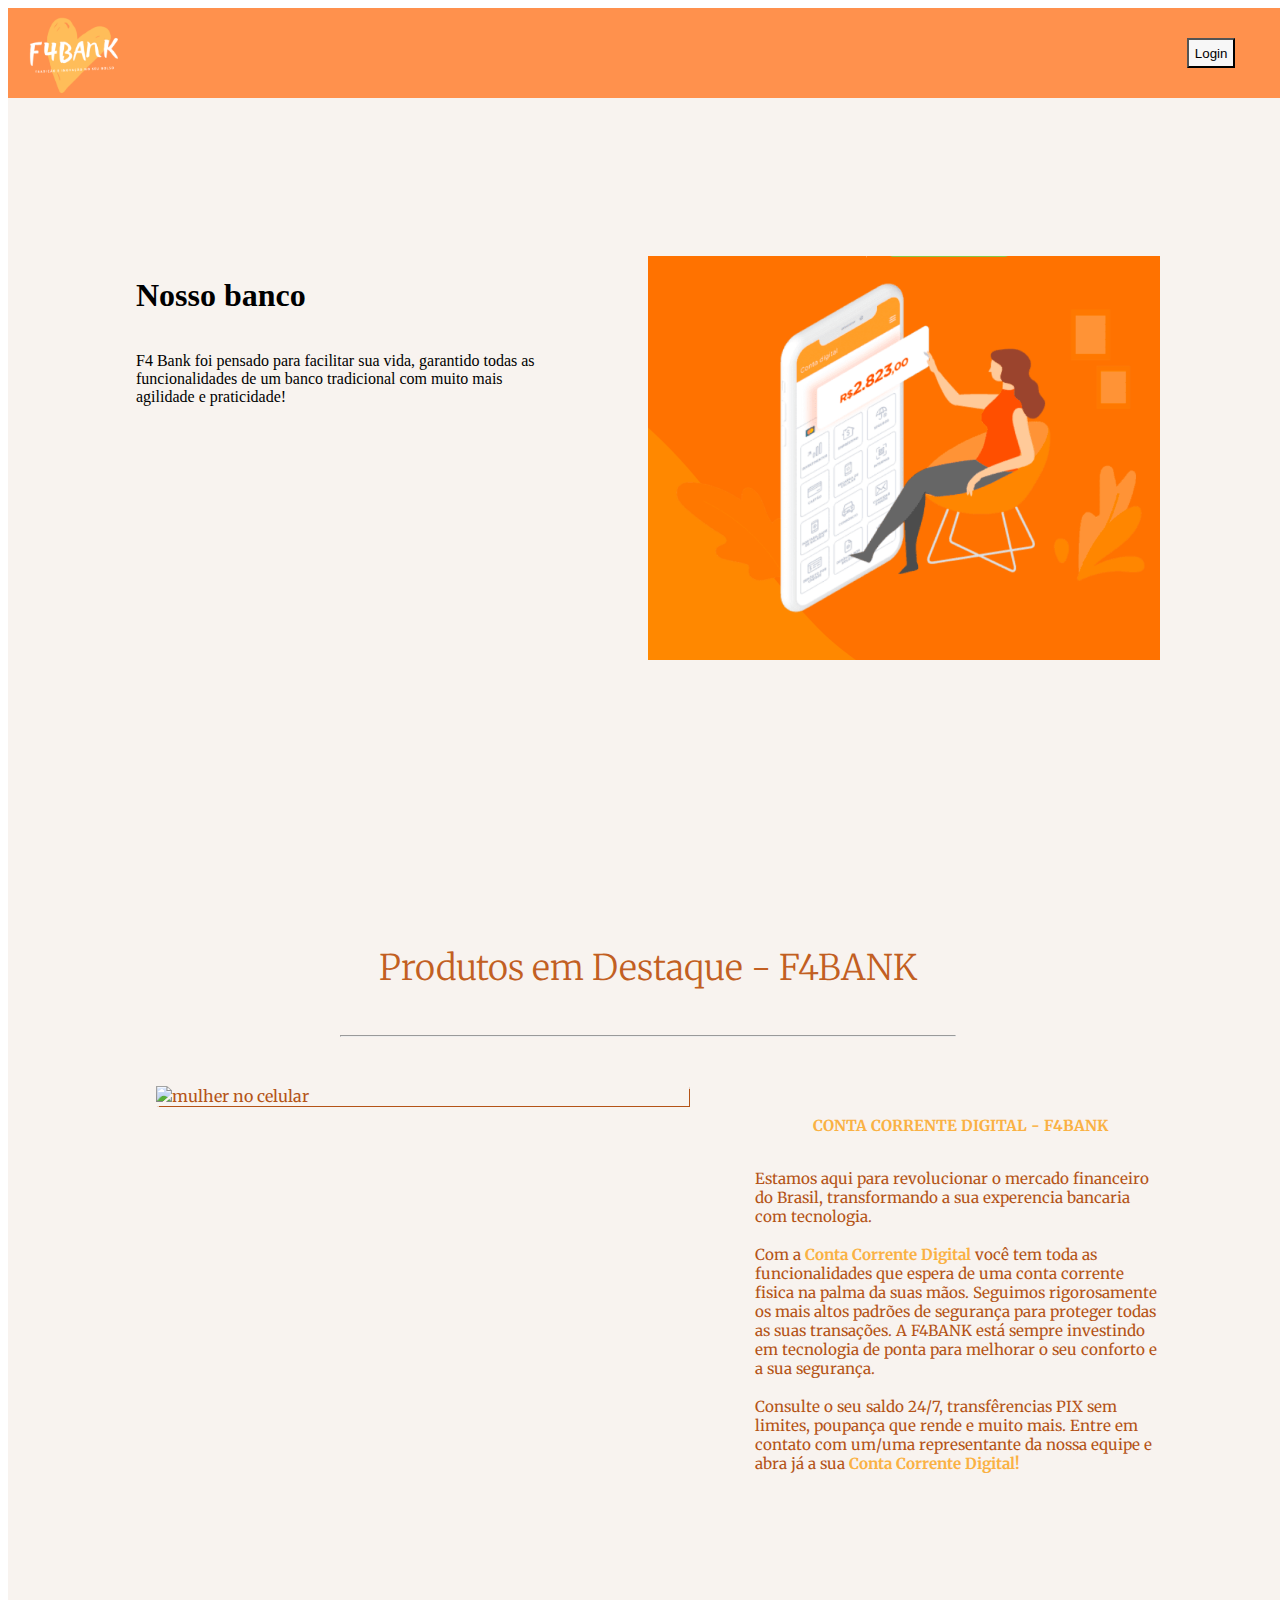
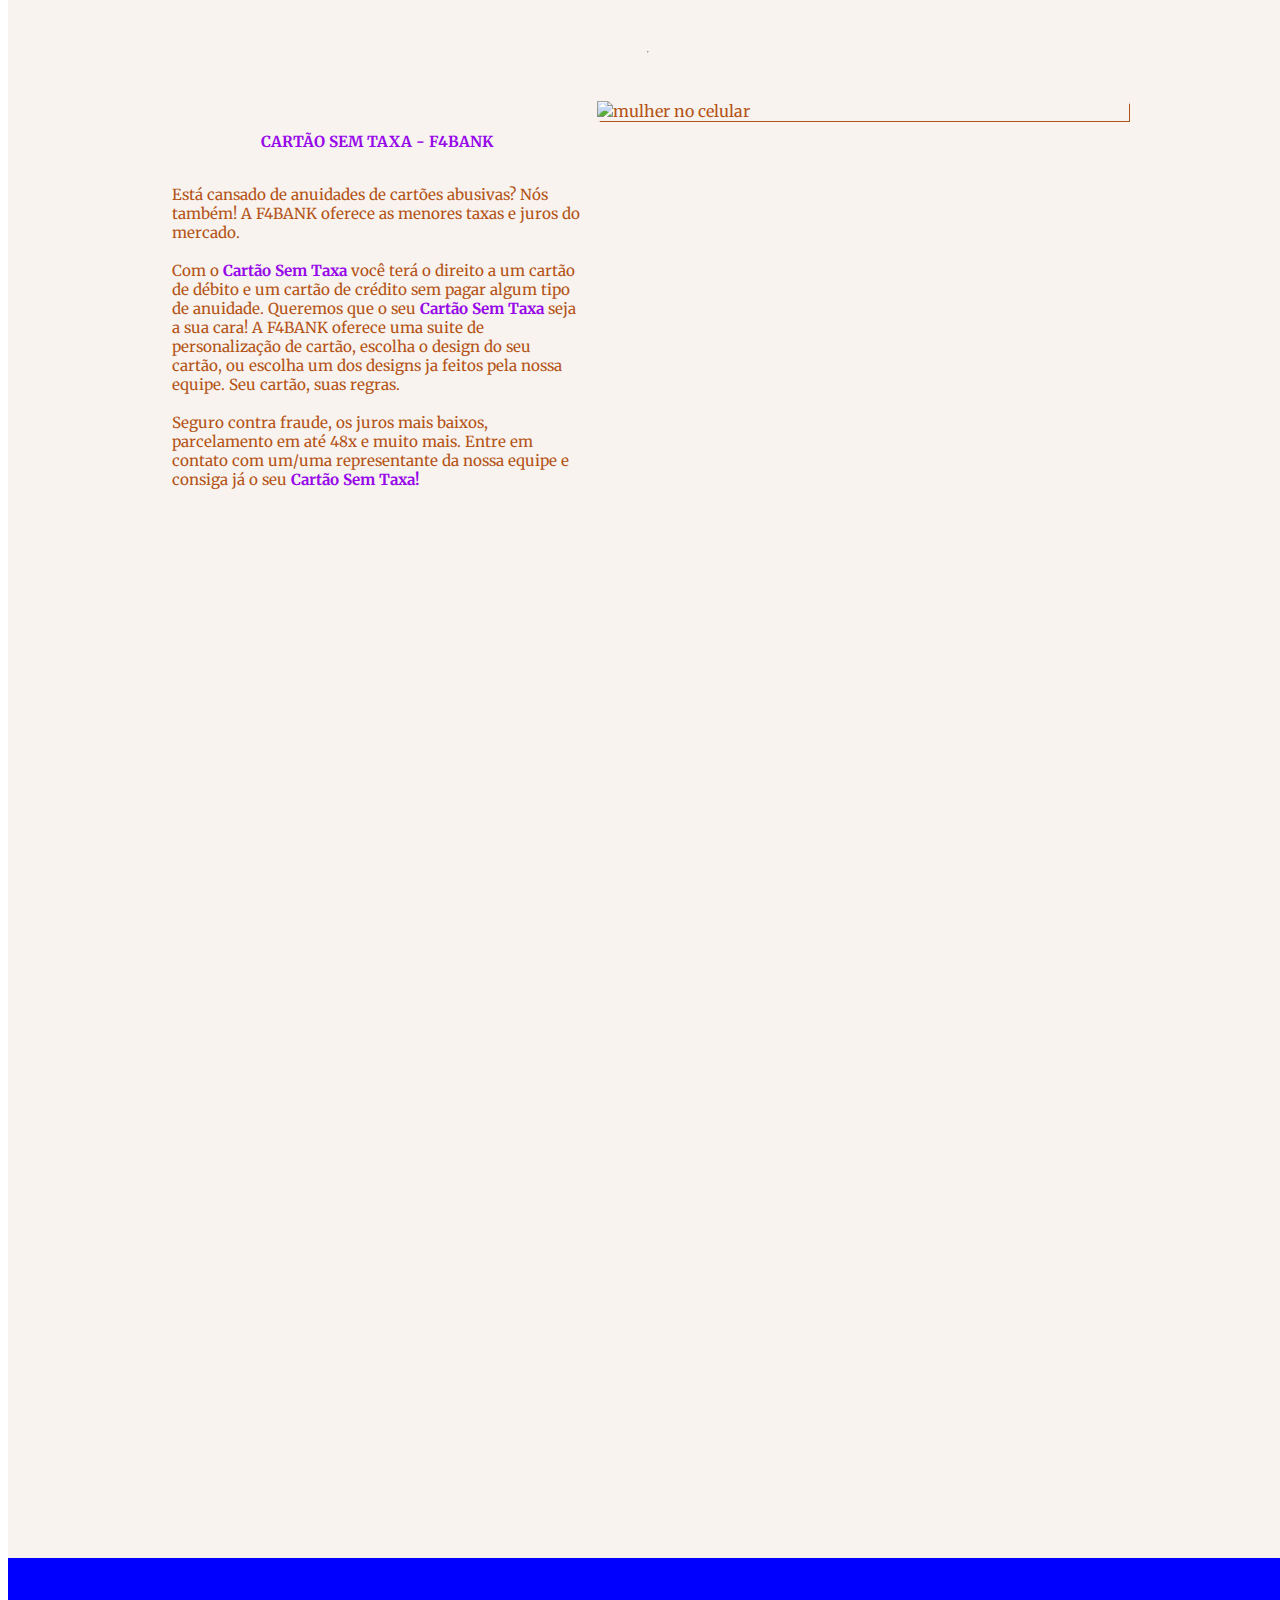
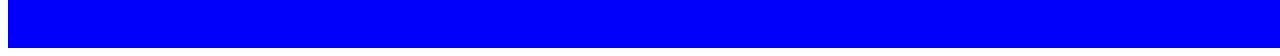
==== index.html @ 9d42331a "Termino da seção Produtos em Destaque Desktop" ====
<!DOCTYPE html>
<html lang="pt-br">

<head>
    <meta charset="UTF-8">
    <meta http-equiv="X-UA-Compatible" content="IE=edge">
    <meta name="viewport" content="width=device-width, initial-scale=1.0">
    <title>FSBANK</title>

     <link rel="stylesheet" href="style.css">
    <!-- PAGINA DE ESTILO DESKTOP -->
    <link rel="stylesheet" media = (min-width:481px) href="desktop-style.css">
    <!-- PAGINA DE ESTILO MOBILE -->
    <link rel="stylesheet" media="(max-width:480px)" href="mobile-style.css">
    
    <!-- FONTS -->
    <link rel="preconnect" href="https://fonts.googleapis.com">
    <link rel="preconnect" href="https://fonts.gstatic.com" crossorigin>
    <link
        href="https://fonts.googleapis.com/css2?family=Arvo&family=Merriweather&family=Montserrat:wght@500&family=Poppins&display=swap"
        rel="stylesheet">
</head>

<body>

    <!-- DESKTOP CONTENT -->

    <div id="Main-Container-DESKTOP">

        <header>
            <a href="index.html"><img src="img/f4-bank-logo2.PNG" class="header-foto" id="logo" alt="F4Bank-Logo"></a>
            <!-- TEMPORALMENTE COMO IMAGEM -- DEPOIS VEMOS -->
            <!-- <img id="hamburger" src="img/Menu_Hamburguer.PNG" alt="Menu Hamburguer" class="header-foto"> -->
            <div class="botao-login">
                <button type="button" class="button">Login</button>
            </div>

        </header>

        <main>

            <section id="Tela1">
                <div class="conteudo">

                    <div class="ilustração-1p">
                        <img src="img/banco.png" alt="imagem ilustrativa">


                    </div>
                    <h1>Nosso banco</h1>

                    <div class="texto-propaganda">

                        <p>
                            F4 Bank foi pensado para facilitar sua vida,
                            garantido todas as funcionalidades de um banco tradicional
                            com muito mais agilidade e praticidade!
                        </p>

                    </div>

                </div>
            </section>

            <!-- 2- PRODUTOS e SERVICOS -->
            <section id="Tela2">


                <div id="titulo-produto">
                    <p> Produtos em Destaque - F4BANK </p>
                </div>

                <hr id="product-section-underline">
                <br>

                <div class="product-description">
                    <div class="container-produto">
                        <img src="img/woman-on-phone.jpg" alt="mulher no celular">
                    </div>


                    <div id="product-caption">
                        <p>
                            
                            <p id="product-caption-header" class="product-name"> <b> CONTA CORRENTE DIGITAL - F4BANK </b></p>
                            <br>
                            Estamos aqui para revolucionar o mercado financeiro do Brasil, transformando a sua experencia bancaria com tecnologia.
                            <br>
                            <br>
                            Com a <b class="product-name">Conta Corrente Digital</b> você tem toda as funcionalidades que espera
                            de uma conta corrente fisica na palma da suas mãos. Seguimos rigorosamente os mais altos
                            padrões de segurança para proteger todas as suas transações. A F4BANK está sempre investindo
                            em tecnologia de ponta para melhorar o seu conforto e  a sua segurança.

                            <br>
                            <br>
                            Consulte o seu saldo 24/7, transfêrencias PIX sem limites, poupança que rende e
                            muito mais. Entre em contato com um/uma representante da nossa equipe e 
                            abra já a sua  <b class="product-name">Conta Corrente Digital!</b> 
                        </p>
                        
                    </div>

                </div>
                <hr>
                <br>

                <div class="product-description">
                   
                    <div id="product-caption">
                        <p>
                            
                            <p id="product-caption-header" class="cartao-sem-taxa"> <b> CARTÃO SEM TAXA - F4BANK </b></p>
                            <br>
                            Está cansado de anuidades de cartões abusivas? Nós também! A F4BANK oferece as menores taxas e juros do mercado.
                            <br>
                            <br>
                            Com o <b class="cartao-sem-taxa">Cartão Sem Taxa</b> você terá o direito a um cartão de débito e 
                            um cartão de crédito sem pagar algum tipo de anuidade.
                            Queremos que o seu <b class="cartao-sem-taxa">Cartão Sem Taxa</b> seja a sua cara! A F4BANK oferece uma suite de personalização de cartão, escolha o design 
                            do seu cartão, ou escolha um dos designs ja feitos pela nossa equipe. Seu cartão, suas regras. 

                            <br>
                            <br>
                            Seguro contra fraude, os juros mais baixos, parcelamento em até 48x e
                            muito mais. Entre em contato com um/uma representante da nossa equipe e 
                            consiga já o seu  <b class="cartao-sem-taxa">Cartão Sem Taxa!</b> 
                        </p>
                        
                    </div>

                    <div class="container-produto">
                        <img src="img/cartao-sem-taxa-homem.jpg" alt="mulher no celular">
                    </div>

                </div>

            </section>


            <section id="Tela3">


            </section>

            <!-- ADICIONAR SECTIONS COMO NECESSARIO -->




        </main>

        <footer>

        </footer>



    </div>


    <div id="Main-Container-MOBILE">

        <header>
            <a href="index.html"><img src="img/f4-bank-logo2.PNG" class="header-foto" id="logo" alt="F4Bank-Logo"></a>
            <!-- TEMPORALMENTE COMO IMAGEM -- DEPOIS VEMOS -->
            <img id="hamburger" src="img/Menu_Hamburguer.PNG" alt="Menu Hamburguer" class="header-foto">

        </header>

        <main>

            <section id="Tela1-Mobile">
              

                
            </section>

            <!-- 2- PRODUTOS e SERVICOS -->
            <section id="Tela2-Mobile">


            </section>


            <section id="Tela3-OM">


            </section>

            <!-- ADICIONAR SECTIONS COMO NECESSARIO -->

        </main>

        <footer>

        </footer>



    </div>


</body>




</html>
---- desktop-style.css ----
@media screen and (min-device-width : 481px) 
{
    /* computadores */
    #Main-Container-MOBILE
    {
        display: none;
    }

    #Main-Container-DESKTOP
    {
        display: flex; 
        flex-direction: column;
        width: 100vw;
        /* NÃO TEM ALTURA FIXA, ELE VAI CONTER TODO O CONTEUDO */

        align-items: center;
        background-color: #f8f3ef;
       

        
    }

    header
    {
        /* as child */
        width: 100%; 
        height: 10vh;
        background-color: #FF914D;
        position: fixed;
        flex-grow: 0;
        /* as parent */
        display: flex; 
        justify-content: space-between;
        
    }

    .botao-login{
        padding-right: 5%;
        align-self: center;
    }


    .button{
        display: flex;
        background-color: rgb(247, 247, 247);
        padding: 15%;
        border-right-width: 20%;

    }

    #logo
    {
        padding-left: 15%;
    }

    .header-foto
    {
        height: 100%;
    }

    main {
        display: flex; 
        flex-direction: column;

        /* MARGIN DE TELAS (MUDAR AQUI) */
        width: 80%; 
        
    }


    section 
    {
        width: 100%;
        height:100vh; 
    }

    #Tela1
    {
        background-color: #f8f3ef;
        display: flex;
        flex-direction: row; 
        align-items: center;

    }

        .conteudo{
            display: table;
        }
        
        
        .ilustração-1p img{
            display: table-cell;
            width: 50%;
            max-width: 80%;
            float: right
        }
    
    
        .texto-propaganda{
            display: table-cell;
            width: 400px;
            float: left;
        }
    
       
        
 

    /* ======================TELA 2====================== */

    

    #Tela2
    {
        /* Font */
        font-family: 'Merriweather', sans-serif;
        
       
        width: 100%;
        height: 150vh;
        /* Properties as parent */
        display: flex; 
        flex-direction: column;
        justify-items: center;
  
    }

    #titulo-produto
    {
        display: flex;
        width: 100%;
        height: 10%; 
    
        justify-content: center;
        align-items: center;
        align-self: center;

        /* Font */
        color: #c25f22;
        font-size: 2.2rem;
        font-weight: 200;

    }

    #product-section-underline
    {
        display: flex;
        width: 60%;
        align-self: center;
    }

    .product-description
    {
        display: flex;
        flex-direction: row;
        height: 45%;
        width: 100%;
        padding: 2%;  

        color: #b45317;
        background-color: #F8F3EF;
        align-items: flex-start;

      
    
    
    }

    .container-produto
    {
        display: flex;
        min-width: 52%;    
    
        padding-right: 5%;  
    }

    .container-produto img {
        width: 100%;
        box-shadow: 0.05rem 0.05rem  0.05rem   
    }

    #product-caption
    {
       
        align-self: flex-start; 
        max-width: 50%;
        

        font-size: 0.95rem;
        padding: 1.5%;


    }

    #product-caption-header
    {
        display: flex;
       justify-self: center;
       justify-content: center;

    
       
    }

    .product-name
    {
        color: #fab143;
    }
    .cartao-sem-taxa
    {
        color: rgb(151, 8, 233)
    }

   
  
    /* ======================TELA 2====================== */

    #Tela3
    {
        
    }
   



   
footer 
{
    width: 100%; 
    height: 10vh;
    background-color: blue;
    flex-grow: 0;

}

    

}
---- mobile-style.css ----
@media screen and (min-device-width : 320px) and (max-device-width : 480px) 
{
    /* celulares */

    #Main-Container-DESKTOP
    {
        display: none; 
    }

    #Main-Container-MOBILE
    {
        display: flex; 
        flex-direction: column;
        width: 100vw;
        /* NÃO TEM ALTURA FIXA, ELE VAI CONTER TODO O CONTEUDO */
    }

    header
    {
        /* as child */
        width: 100%; 
        height: 10vh;
        background-color: #FF914D;
        position: fixed;
        flex-grow: 0;

        /* as parent */
        display: flex; 
        justify-content: space-between;
       

    }
    #logo
    {
        padding-left: 15%;
    }

    .header-foto
    {
        height: 100%;
    }


    section 
    {
        width: 100%;
        height:100vh; 
    }

    #Tela1-Mobile
    {
        background-image: url(img/background-mobile-tela1.png);
        background-size: cover;
        background-color: rgba(255,255,255,0.25);
        background-blend-mode:lighten; 
    }

    #Tela2-Mobile
    {
        background-color: red;
    }

    #Tela3-Mobile
    {
        background-color: brown;
    }



   
footer 
{
    width: 100%; 
    height: 10vh;
    background-color: blue;
    flex-grow: 0;

}

}
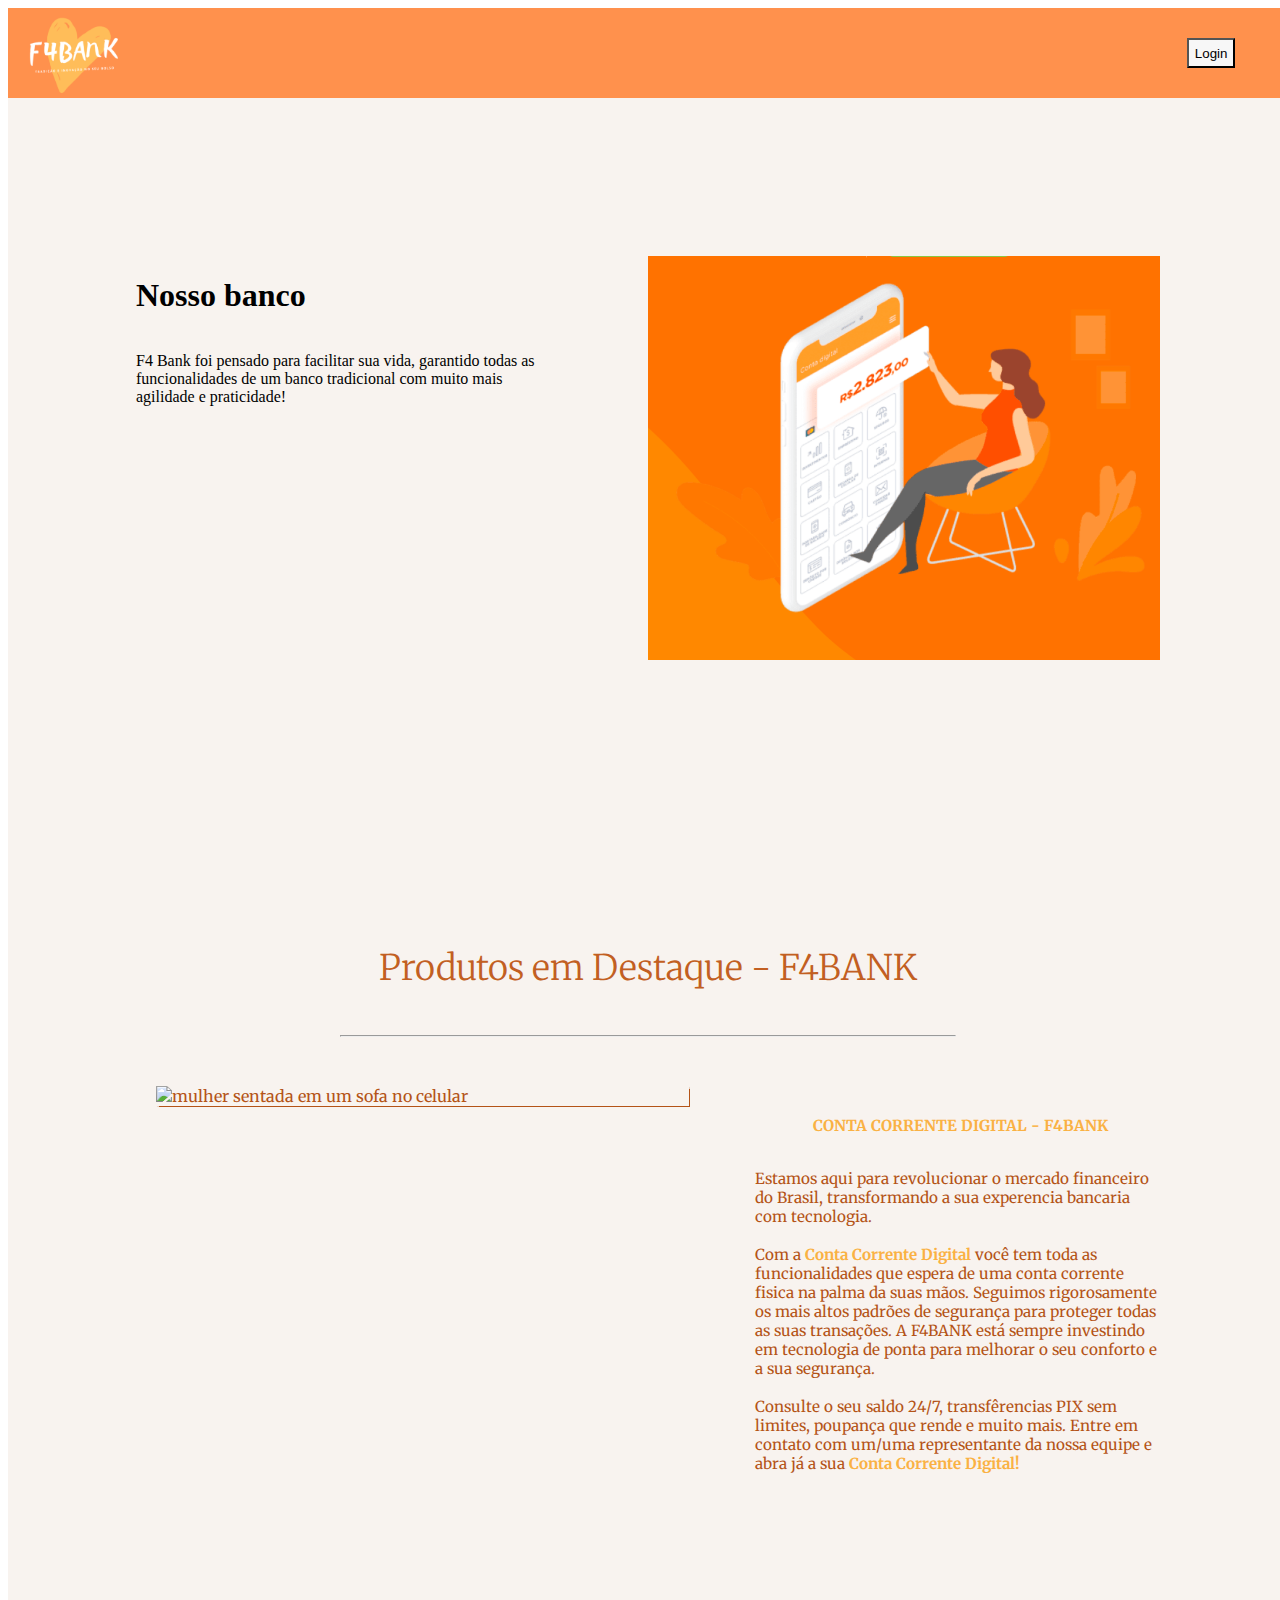
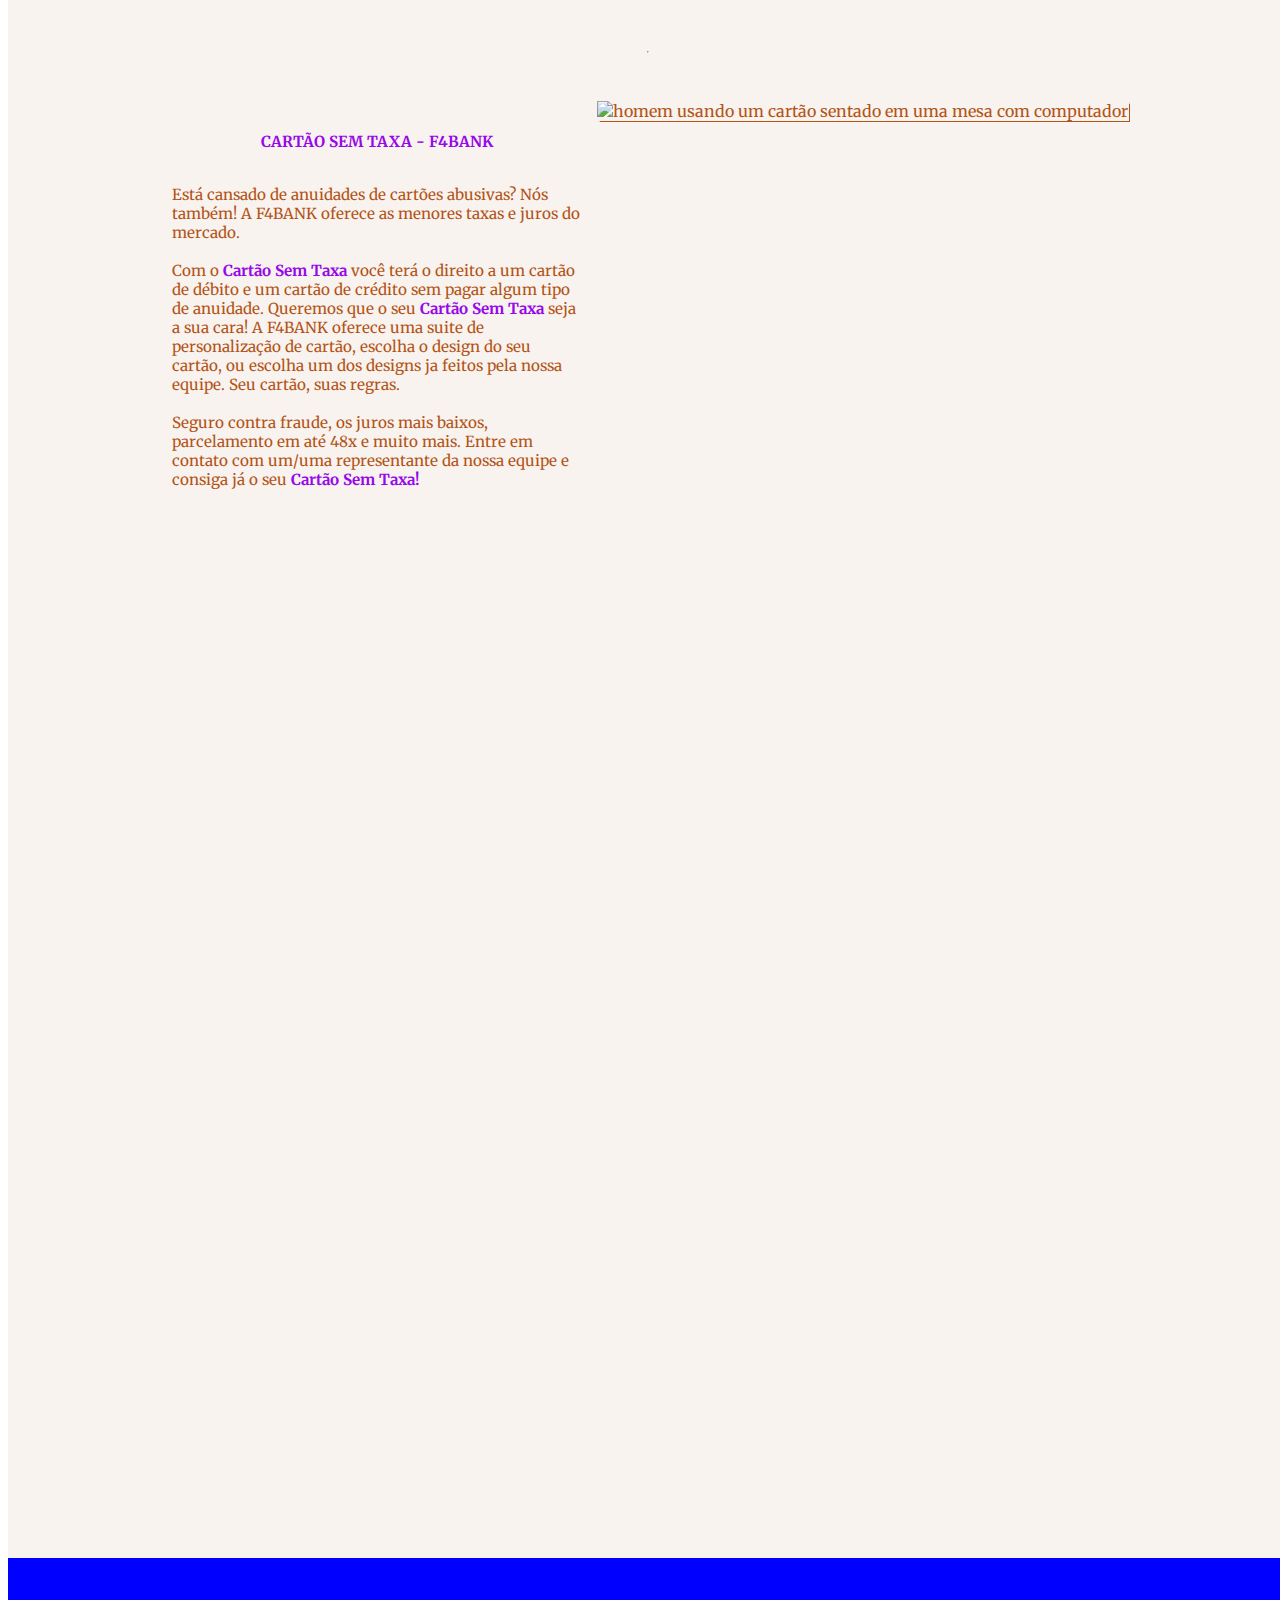
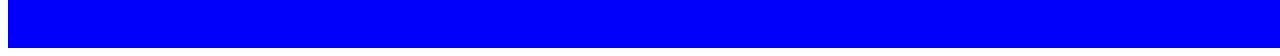
==== commit 41e4306c: "Eliminacao de imagens não usadas" ====
--- a/index.html
+++ b/index.html
@@ -75,13 +75,12 @@
 
                 <div class="product-description">
                     <div class="container-produto">
-                        <img src="img/woman-on-phone.jpg" alt="mulher no celular">
+                        <img src="img/conta-corrente-digital.jpg" alt="mulher sentada em um sofa no celular">
                     </div>
 
 
                     <div id="product-caption">
-                        <p>
-                            
+                        <p>   
                             <p id="product-caption-header" class="product-name"> <b> CONTA CORRENTE DIGITAL - F4BANK </b></p>
                             <br>
                             Estamos aqui para revolucionar o mercado financeiro do Brasil, transformando a sua experencia bancaria com tecnologia.
@@ -130,7 +129,7 @@
                     </div>
 
                     <div class="container-produto">
-                        <img src="img/cartao-sem-taxa-homem.jpg" alt="mulher no celular">
+                        <img src="img/cartao-sem-taxa-homem.jpg" alt="homem usando um cartão sentado em uma mesa com computador">
                     </div>
 
                 </div>
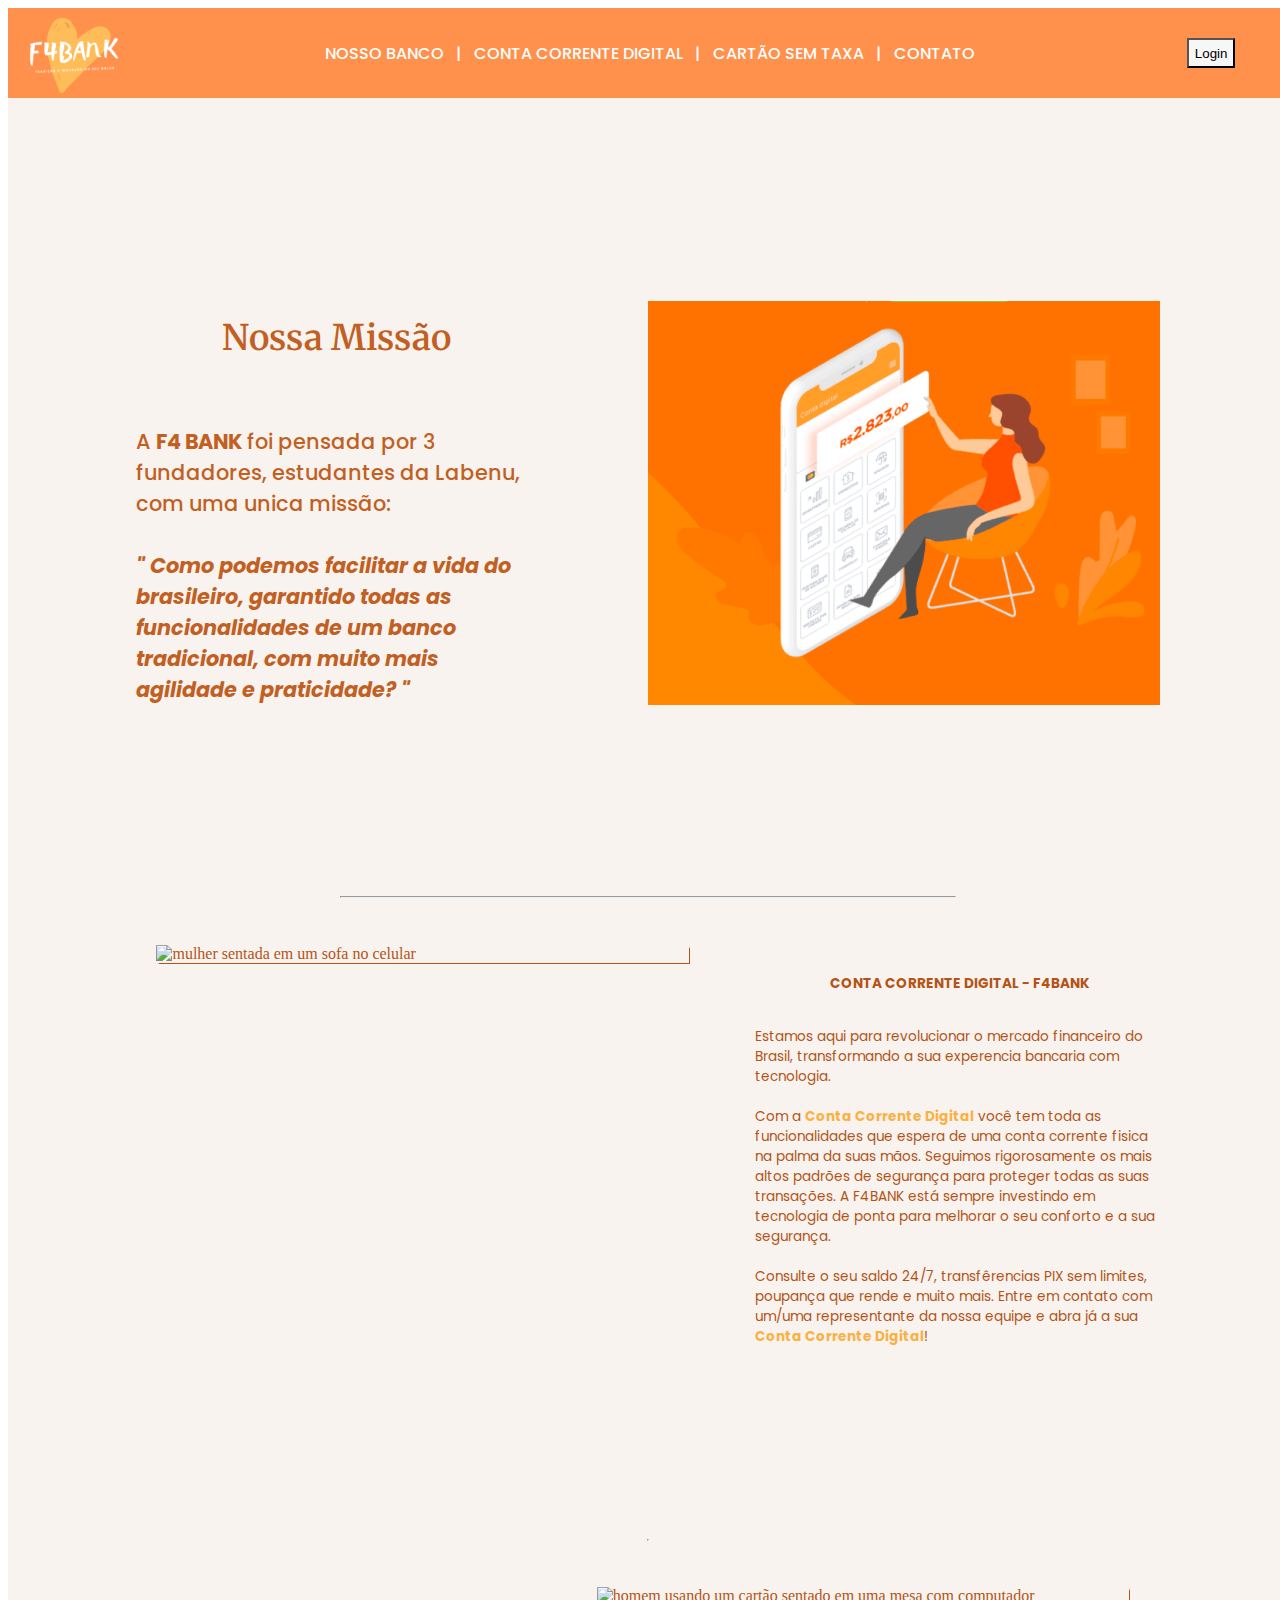
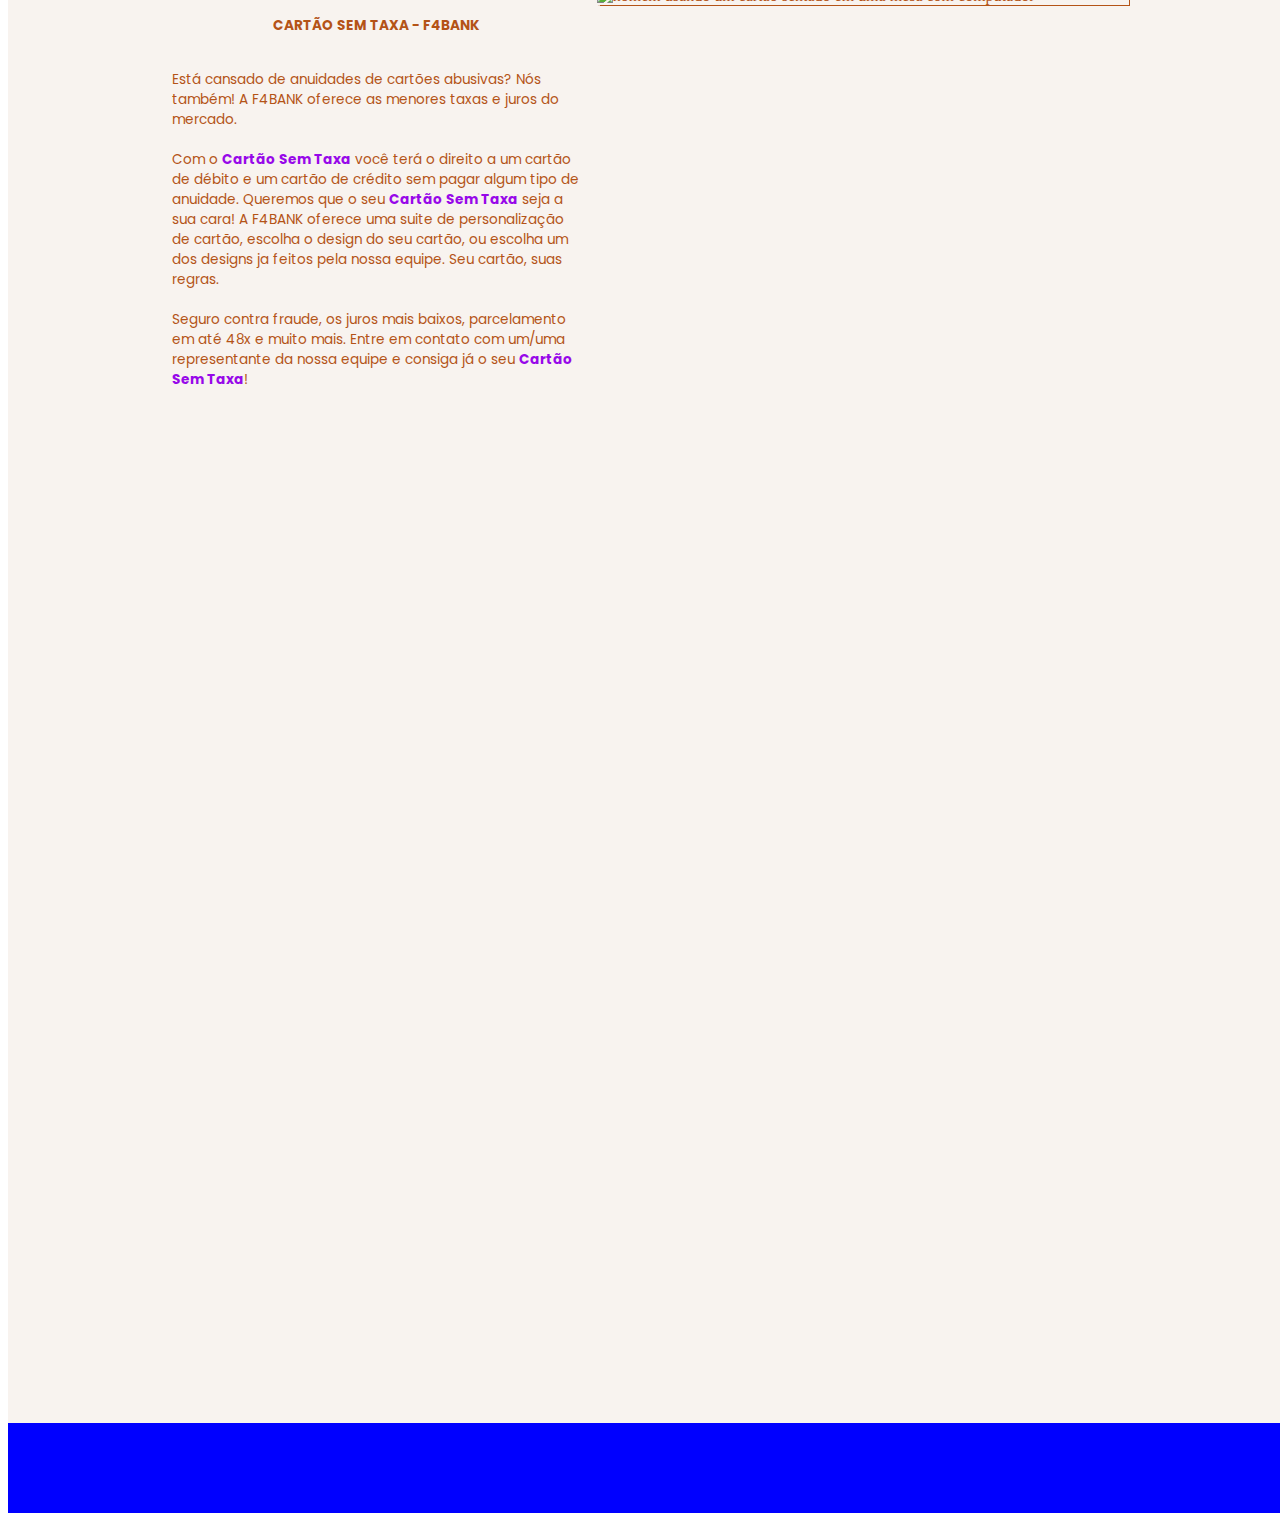
==== commit 54bbcf7e: "complete  header, and first page" ====
--- a/index.html
+++ b/index.html
@@ -29,8 +29,28 @@
 
         <header>
             <a href="index.html"><img src="img/f4-bank-logo2.PNG" class="header-foto" id="logo" alt="F4Bank-Logo"></a>
-            <!-- TEMPORALMENTE COMO IMAGEM -- DEPOIS VEMOS -->
-            <!-- <img id="hamburger" src="img/Menu_Hamburguer.PNG" alt="Menu Hamburguer" class="header-foto"> -->
+             
+            <div id="menu-contents">
+                <span >
+                    <a class="links" href="#Tela1">
+                        NOSSO BANCO
+                    </a>
+                    <span> &nbsp | &nbsp </span>
+                    <a class="links" href="#titulo-produto">
+                        CONTA CORRENTE DIGITAL
+                    </a>
+                    <span> &nbsp | &nbsp </span>
+                    <a class="links" href="#sem-taxa-cartao">
+                        CARTÃO SEM TAXA
+                    </a>
+                    <span> &nbsp | &nbsp </span>
+                    <a class="links" href="contato.html">
+                       CONTATO
+                    </a>  
+                </span>
+
+            </div>
+
             <div class="botao-login">
                 <button type="button" class="button">Login</button>
             </div>
@@ -41,22 +61,23 @@
 
             <section id="Tela1">
                 <div class="conteudo">
+                    <div class="texto-propaganda">
+                        <p>
+    
+                            <p id="titulo-landing-page">Nossa Missão</p> 
+                            <br>
+                            A <b>F4 BANK</b> foi pensada por 3 fundadores, estudantes da Labenu, com uma
+                            unica missão:
+                            <br>
+                            <br>
+                            <b><em> " Como podemos facilitar a  vida do brasileiro,
+                                garantido todas as funcionalidades de um banco tradicional,
+                                com muito mais agilidade e praticidade? "</em></b>     
+                        </p>
+                    </div>
 
                     <div class="ilustração-1p">
                         <img src="img/banco.png" alt="imagem ilustrativa">
-
-
-                    </div>
-                    <h1>Nosso banco</h1>
-
-                    <div class="texto-propaganda">
-
-                        <p>
-                            F4 Bank foi pensado para facilitar sua vida,
-                            garantido todas as funcionalidades de um banco tradicional
-                            com muito mais agilidade e praticidade!
-                        </p>
-
                     </div>
 
                 </div>
@@ -66,22 +87,22 @@
             <section id="Tela2">
 
 
-                <div id="titulo-produto">
+                <div class="titulo-produto" >
                     <p> Produtos em Destaque - F4BANK </p>
                 </div>
 
                 <hr id="product-section-underline">
                 <br>
 
-                <div class="product-description">
+                <div class="product-description" >
                     <div class="container-produto">
                         <img src="img/conta-corrente-digital.jpg" alt="mulher sentada em um sofa no celular">
                     </div>
 
 
-                    <div id="product-caption">
+                    <div class="product-caption">
                         <p>   
-                            <p id="product-caption-header" class="product-name"> <b> CONTA CORRENTE DIGITAL - F4BANK </b></p>
+                            <p class="product-caption-header" class="product-name"> <b> CONTA CORRENTE DIGITAL - F4BANK </b></p>
                             <br>
                             Estamos aqui para revolucionar o mercado financeiro do Brasil, transformando a sua experencia bancaria com tecnologia.
                             <br>
@@ -95,21 +116,22 @@
                             <br>
                             Consulte o seu saldo 24/7, transfêrencias PIX sem limites, poupança que rende e
                             muito mais. Entre em contato com um/uma representante da nossa equipe e 
-                            abra já a sua  <b class="product-name">Conta Corrente Digital!</b> 
+                            abra já a sua  <b class="product-name">Conta Corrente Digital</b>!
                         </p>
                         
                     </div>
-
-                </div>
+                    
+                </div>
+                <p id="sem-taxa-cartao">&nbsp </p>
                 <hr>
                 <br>
 
                 <div class="product-description">
                    
-                    <div id="product-caption">
+                    <div class="product-caption">
                         <p>
                             
-                            <p id="product-caption-header" class="cartao-sem-taxa"> <b> CARTÃO SEM TAXA - F4BANK </b></p>
+                            <p class="product-caption-header" class="cartao-sem-taxa"> <b> CARTÃO SEM TAXA - F4BANK </b></p>
                             <br>
                             Está cansado de anuidades de cartões abusivas? Nós também! A F4BANK oferece as menores taxas e juros do mercado.
                             <br>
@@ -123,7 +145,7 @@
                             <br>
                             Seguro contra fraude, os juros mais baixos, parcelamento em até 48x e
                             muito mais. Entre em contato com um/uma representante da nossa equipe e 
-                            consiga já o seu  <b class="cartao-sem-taxa">Cartão Sem Taxa!</b> 
+                            consiga já o seu  <b class="cartao-sem-taxa">Cartão Sem Taxa</b>!
                         </p>
                         
                     </div>
--- a/desktop-style.css
+++ b/desktop-style.css
@@ -17,9 +17,7 @@
 
         align-items: center;
         background-color: #f8f3ef;
-       
-
-        
+      
     }
 
     header
@@ -35,6 +33,22 @@
         justify-content: space-between;
         
     }
+    #menu-contents a
+    {
+        text-decoration: none;
+        color: white;   
+    }
+
+
+    #menu-contents
+    {
+        display: flex;
+        color: white;
+        align-self: center;
+        font-family: 'Poppins', 'san-serif';
+        font-weight:500
+        
+    }
 
     .botao-login{
         padding-right: 5%;
@@ -47,7 +61,6 @@
         background-color: rgb(247, 247, 247);
         padding: 15%;
         border-right-width: 20%;
-
     }
 
     #logo
@@ -77,24 +90,58 @@
     }
 
     #Tela1
-    {
+    {   position: relative;
+        top:10vh;
+        left:0vw;
         background-color: #f8f3ef;
-        display: flex;
-        flex-direction: row; 
-        align-items: center;
-
-    }
-
-        .conteudo{
-            display: table;
+        align-items: center;
+        width: 100%;
+        height: 85vh;
+    }
+
+    
+    .conteudo{
+        display: flex;
+        flex-direction: row;
+        height: 90vh;
+        width: 100;
+        justify-content: space-between;
+        align-items: center;
+    }
+
+    #titulo-landing-page
+    {
+        text-align: center;
+        width: 100%;
+        height: 10%; 
+    
+        /* Font */
+        font-family: 'Merriweather', sans-serif;
+        color: #c25f22;
+        font-size: 2.2rem;
+        font-weight: 600;
+    }
+
+    .texto-propaganda
+    {
+        font-family: 'Poppins', 'sans-serif';
+        font-size: 1.3rem;
+        color: #cc9d4b;
+        color: #c25f22;
+        font-weight: 500;
+        width: 50%;
+    }
+
+        
+        .ilustração-1p 
+        {   
+            width: 50%;
         }
         
-        
         .ilustração-1p img{
-            display: table-cell;
-            width: 50%;
-            max-width: 80%;
-            float: right
+            display: flex;
+            width: 100%;
+           
         }
     
     
@@ -115,7 +162,7 @@
     #Tela2
     {
         /* Font */
-        font-family: 'Merriweather', sans-serif;
+        
         
        
         width: 100%;
@@ -127,7 +174,7 @@
   
     }
 
-    #titulo-produto
+    .titulo-produto
     {
         display: flex;
         width: 100%;
@@ -138,6 +185,7 @@
         align-self: center;
 
         /* Font */
+        font-family: 'Merriweather', sans-serif;
         color: #c25f22;
         font-size: 2.2rem;
         font-weight: 200;
@@ -162,10 +210,11 @@
         color: #b45317;
         background-color: #F8F3EF;
         align-items: flex-start;
-
-      
-    
-    
+    }
+
+    #sem-taxa-cartao
+    {
+        display: inline;
     }
 
     .container-produto
@@ -181,20 +230,20 @@
         box-shadow: 0.05rem 0.05rem  0.05rem   
     }
 
-    #product-caption
+    .product-caption
     {
        
         align-self: flex-start; 
         max-width: 50%;
         
-
-        font-size: 0.95rem;
+        font-family: 'Poppins', 'san-serif';
+        font-size: 85%;
         padding: 1.5%;
 
 
     }
 
-    #product-caption-header
+    .product-caption-header
     {
         display: flex;
        justify-self: center;
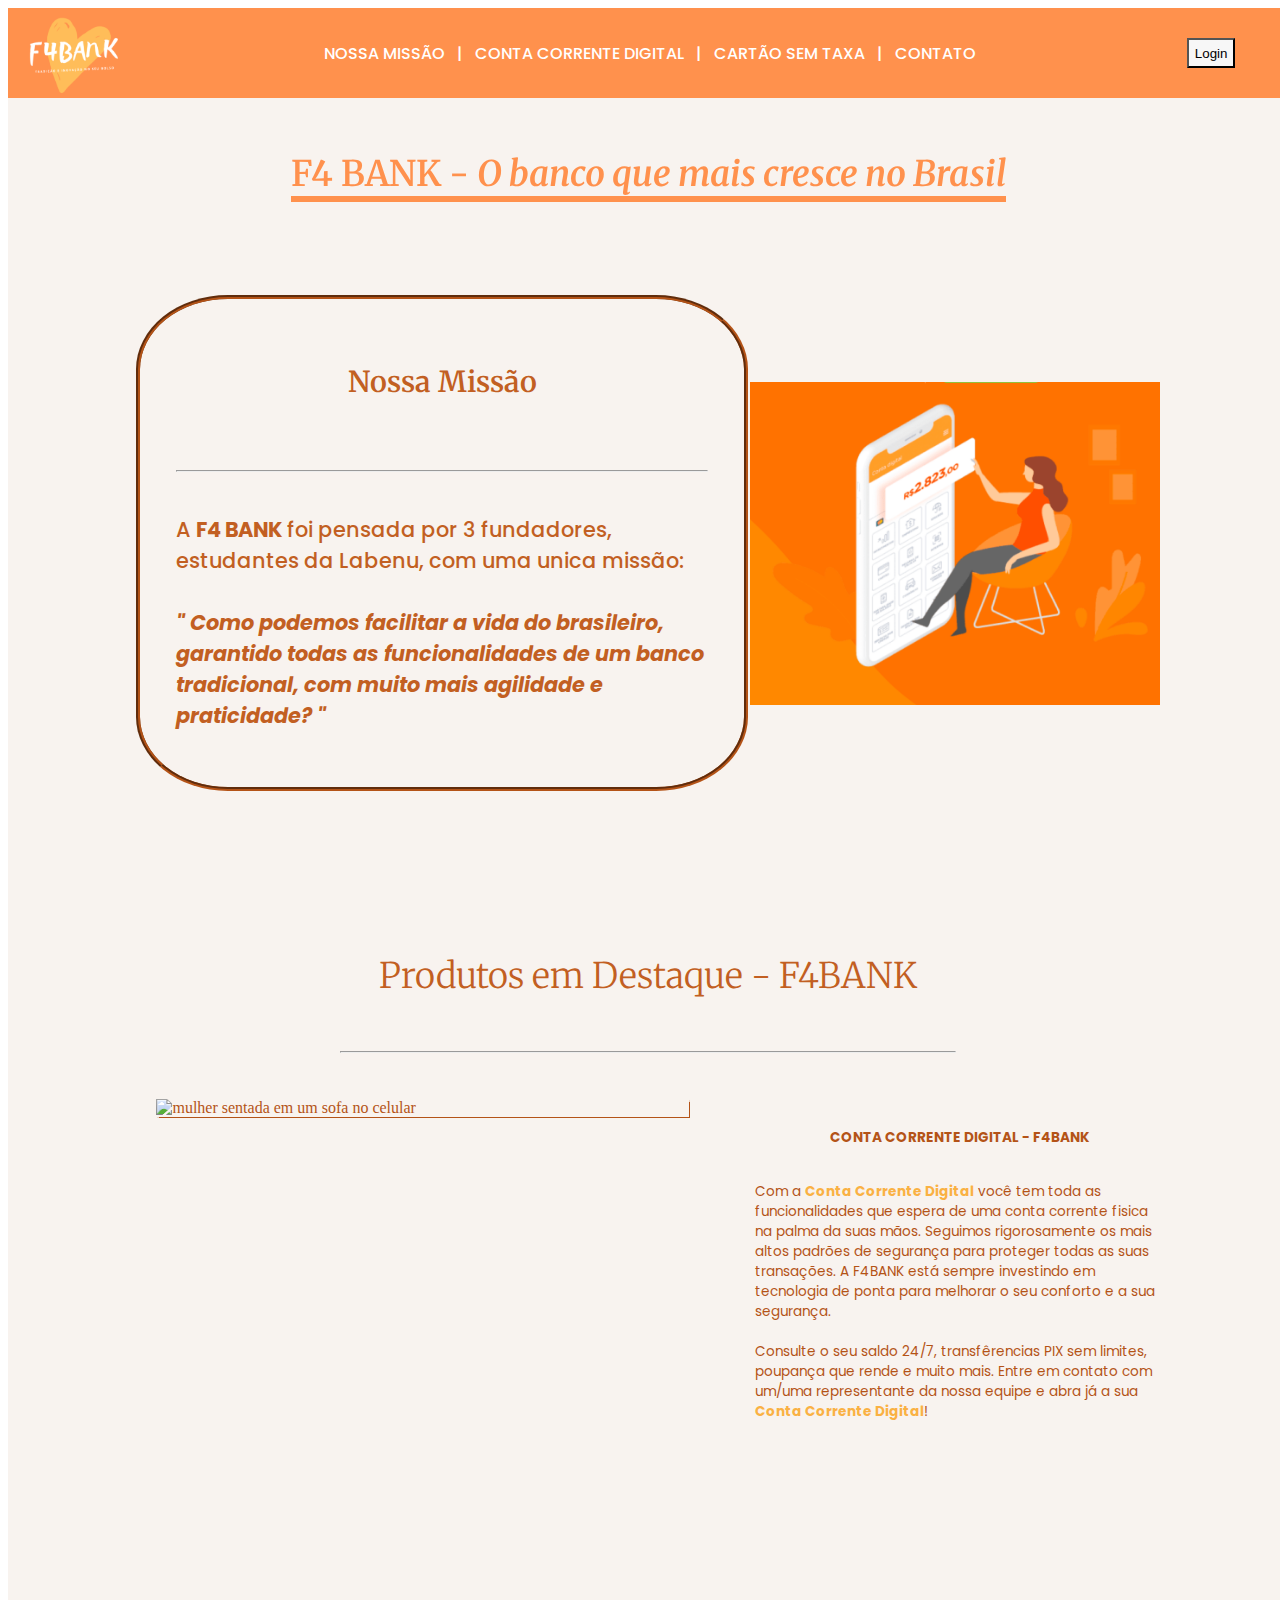
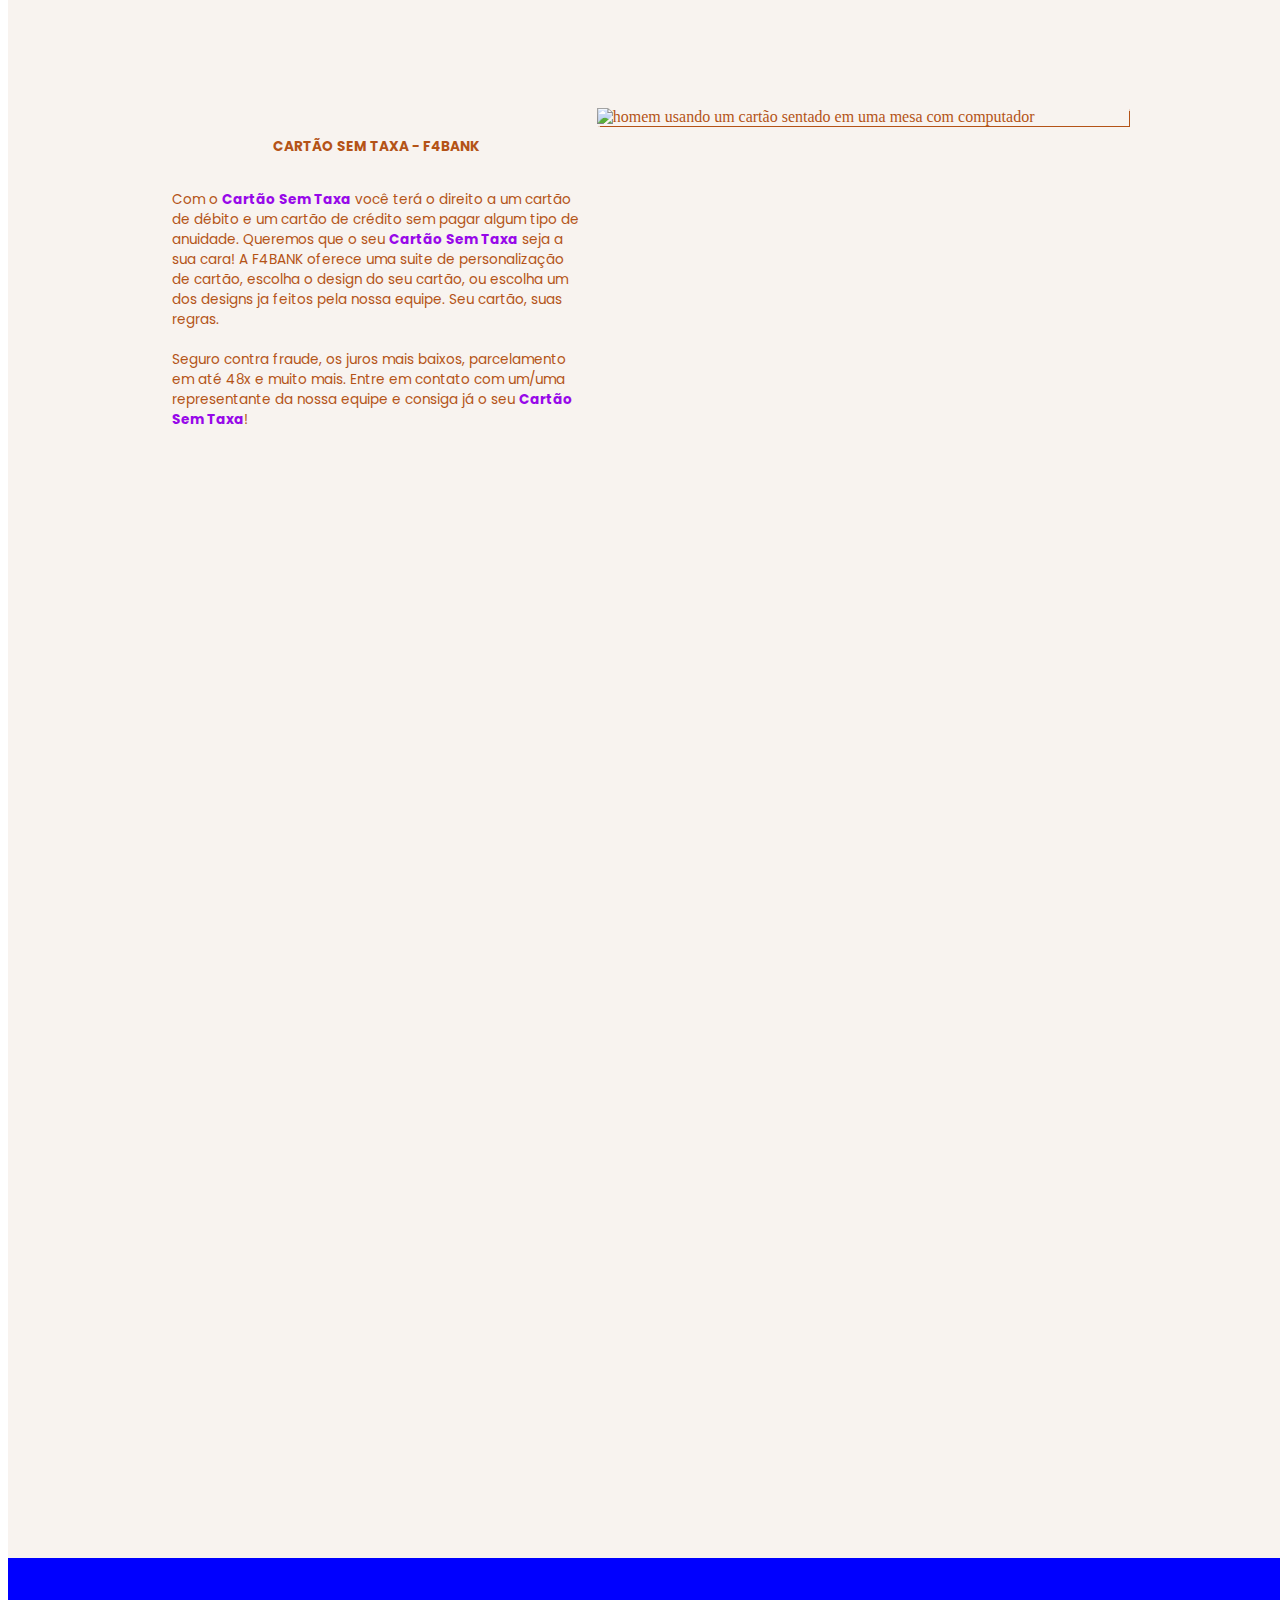
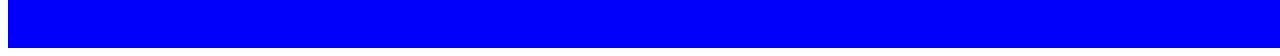
==== commit b73c0eb4: "Finalized header, and first page" ====
--- a/index.html
+++ b/index.html
@@ -33,10 +33,10 @@
             <div id="menu-contents">
                 <span >
                     <a class="links" href="#Tela1">
-                        NOSSO BANCO
+                        NOSSA MISSÃO
                     </a>
                     <span> &nbsp | &nbsp </span>
-                    <a class="links" href="#titulo-produto">
+                    <a class="links" href="#Tela2">
                         CONTA CORRENTE DIGITAL
                     </a>
                     <span> &nbsp | &nbsp </span>
@@ -60,12 +60,19 @@
         <main>
 
             <section id="Tela1">
+                <br>
+                <p id="mensagem-cadastro"> F4 BANK - <em>O banco que mais cresce no Brasil</em></p>
+                <br>
+                <br>
+                
                 <div class="conteudo">
                     <div class="texto-propaganda">
                         <p>
-    
                             <p id="titulo-landing-page">Nossa Missão</p> 
                             <br>
+                            <hr>
+                            <br>
+                            
                             A <b>F4 BANK</b> foi pensada por 3 fundadores, estudantes da Labenu, com uma
                             unica missão:
                             <br>
@@ -81,13 +88,15 @@
                     </div>
 
                 </div>
+
+                
             </section>
 
             <!-- 2- PRODUTOS e SERVICOS -->
             <section id="Tela2">
 
 
-                <div class="titulo-produto" >
+                <div class="titulo-produto" id = "titulo-produto" >
                     <p> Produtos em Destaque - F4BANK </p>
                 </div>
 
@@ -104,9 +113,9 @@
                         <p>   
                             <p class="product-caption-header" class="product-name"> <b> CONTA CORRENTE DIGITAL - F4BANK </b></p>
                             <br>
-                            Estamos aqui para revolucionar o mercado financeiro do Brasil, transformando a sua experencia bancaria com tecnologia.
-                            <br>
-                            <br>
+                            <!-- Estamos aqui para revolucionar o mercado financeiro do Brasil, transformando a sua experencia bancaria com tecnologia.
+                            <br>
+                            <br> -->
                             Com a <b class="product-name">Conta Corrente Digital</b> você tem toda as funcionalidades que espera
                             de uma conta corrente fisica na palma da suas mãos. Seguimos rigorosamente os mais altos
                             padrões de segurança para proteger todas as suas transações. A F4BANK está sempre investindo
@@ -122,9 +131,9 @@
                     </div>
                     
                 </div>
+                
                 <p id="sem-taxa-cartao">&nbsp </p>
-                <hr>
-                <br>
+                
 
                 <div class="product-description">
                    
@@ -133,9 +142,9 @@
                             
                             <p class="product-caption-header" class="cartao-sem-taxa"> <b> CARTÃO SEM TAXA - F4BANK </b></p>
                             <br>
-                            Está cansado de anuidades de cartões abusivas? Nós também! A F4BANK oferece as menores taxas e juros do mercado.
-                            <br>
-                            <br>
+                            <!-- Está cansado de anuidades de cartões abusivas? Nós também! A F4BANK oferece as menores taxas e juros do mercado.
+                            <br>
+                            <br> -->
                             Com o <b class="cartao-sem-taxa">Cartão Sem Taxa</b> você terá o direito a um cartão de débito e 
                             um cartão de crédito sem pagar algum tipo de anuidade.
                             Queremos que o seu <b class="cartao-sem-taxa">Cartão Sem Taxa</b> seja a sua cara! A F4BANK oferece uma suite de personalização de cartão, escolha o design 
--- a/desktop-style.css
+++ b/desktop-style.css
@@ -90,23 +90,42 @@
     }
 
     #Tela1
-    {   position: relative;
-        top:10vh;
-        left:0vw;
+    { 
+        display: flex;
+        flex-direction: column;
         background-color: #f8f3ef;
+
         align-items: center;
         width: 100%;
-        height: 85vh;
-    }
-
-    
+        height: 100vh;
+
+        
+    }
+
+    #mensagem-cadastro
+    {
+        font-family: 'Merriweather', sans-serif;
+        color: #FF914D;
+        font-size: 2.2rem;
+        font-weight: 600;
+
+        position: relative; 
+        top: 10vh;
+
+        border-bottom: #FF914D solid 0.7vh;
+
+    }
+
     .conteudo{
         display: flex;
         flex-direction: row;
-        height: 90vh;
-        width: 100;
+        height: 80%;
+        width: 100%;
         justify-content: space-between;
         align-items: center;
+        
+
+     
     }
 
     #titulo-landing-page
@@ -118,7 +137,7 @@
         /* Font */
         font-family: 'Merriweather', sans-serif;
         color: #c25f22;
-        font-size: 2.2rem;
+        font-size: 1.8rem;
         font-weight: 600;
     }
 
@@ -129,13 +148,17 @@
         color: #cc9d4b;
         color: #c25f22;
         font-weight: 500;
-        width: 50%;
+        min-width: 52%;
+
+        border:#b45317 0.5vh groove;
+        padding: 3.5%;
+        border-radius: 15%;
     }
 
         
         .ilustração-1p 
         {   
-            width: 50%;
+            max-width: 40%;
         }
         
         .ilustração-1p img{
@@ -203,7 +226,7 @@
     {
         display: flex;
         flex-direction: row;
-        height: 45%;
+        height: 35%;
         width: 100%;
         padding: 2%;  
 
@@ -214,7 +237,8 @@
 
     #sem-taxa-cartao
     {
-        display: inline;
+       padding-top: 5vh;
+
     }
 
     .container-produto
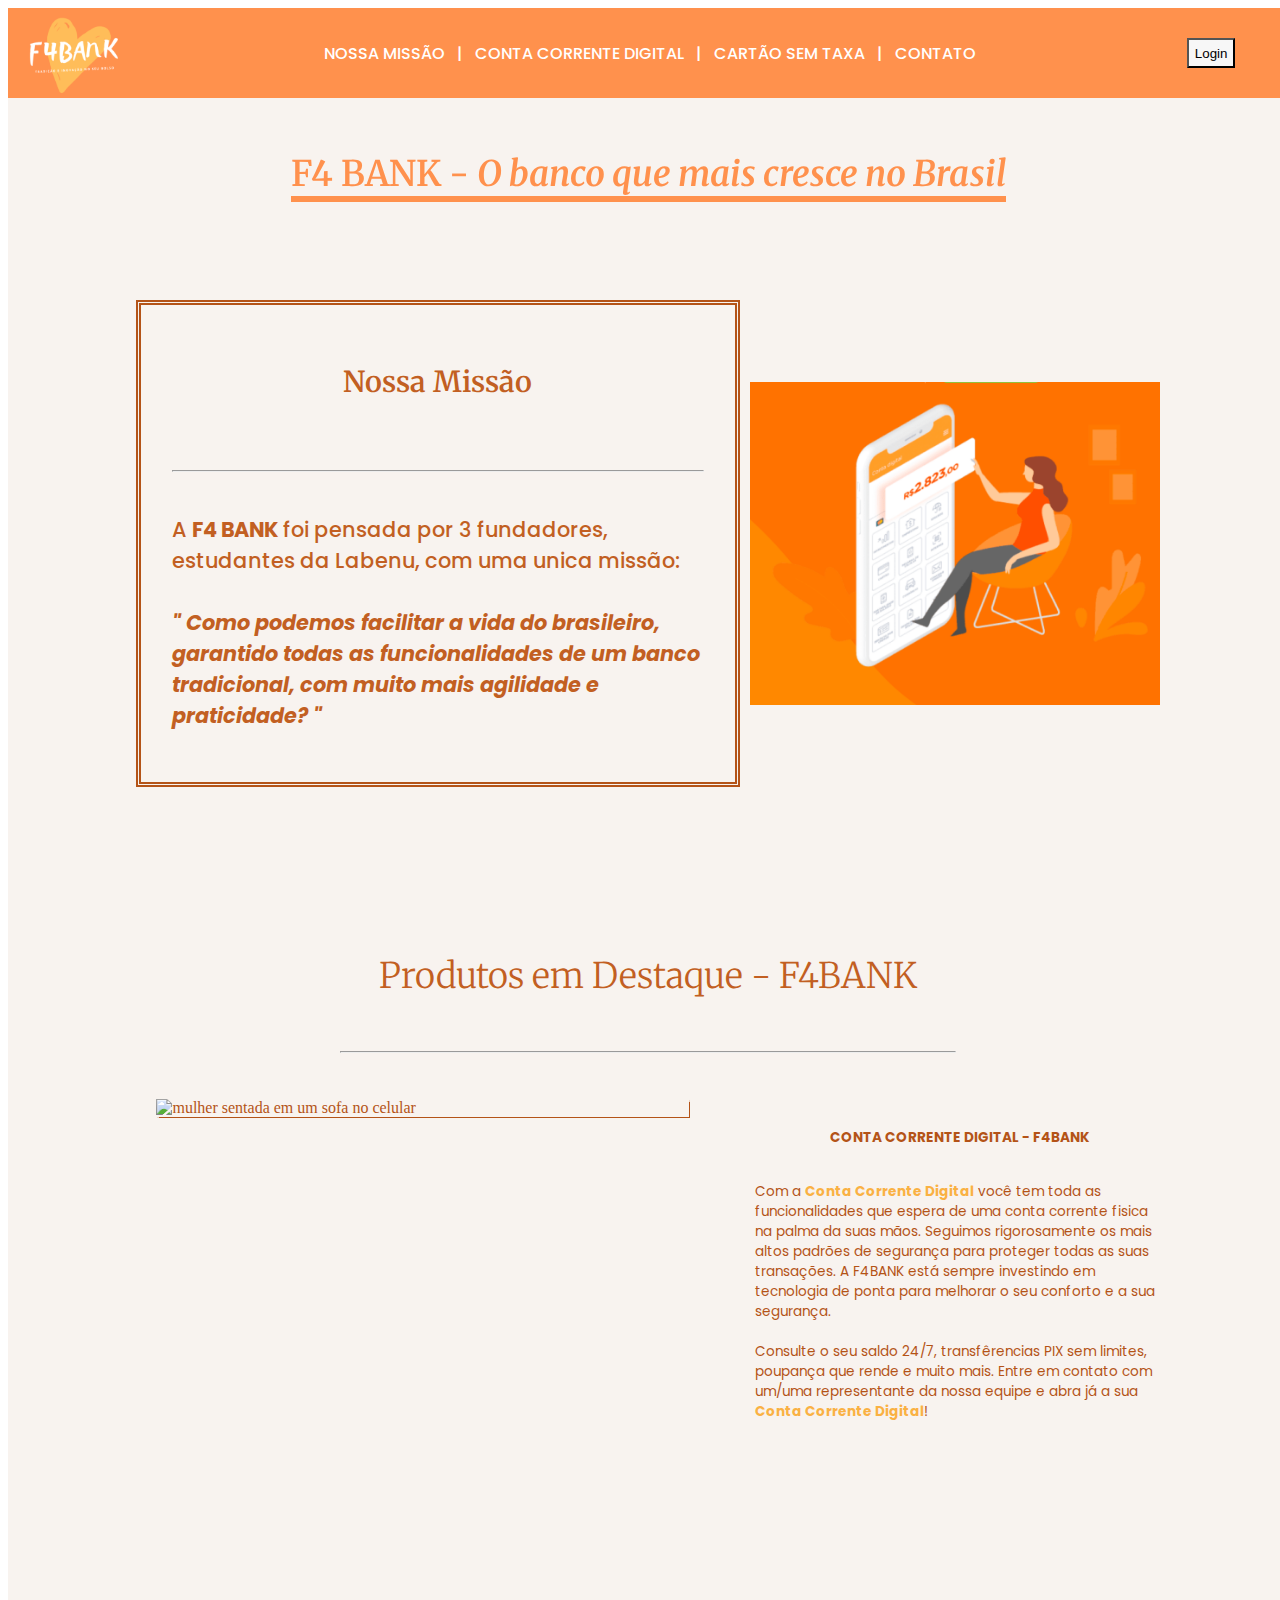
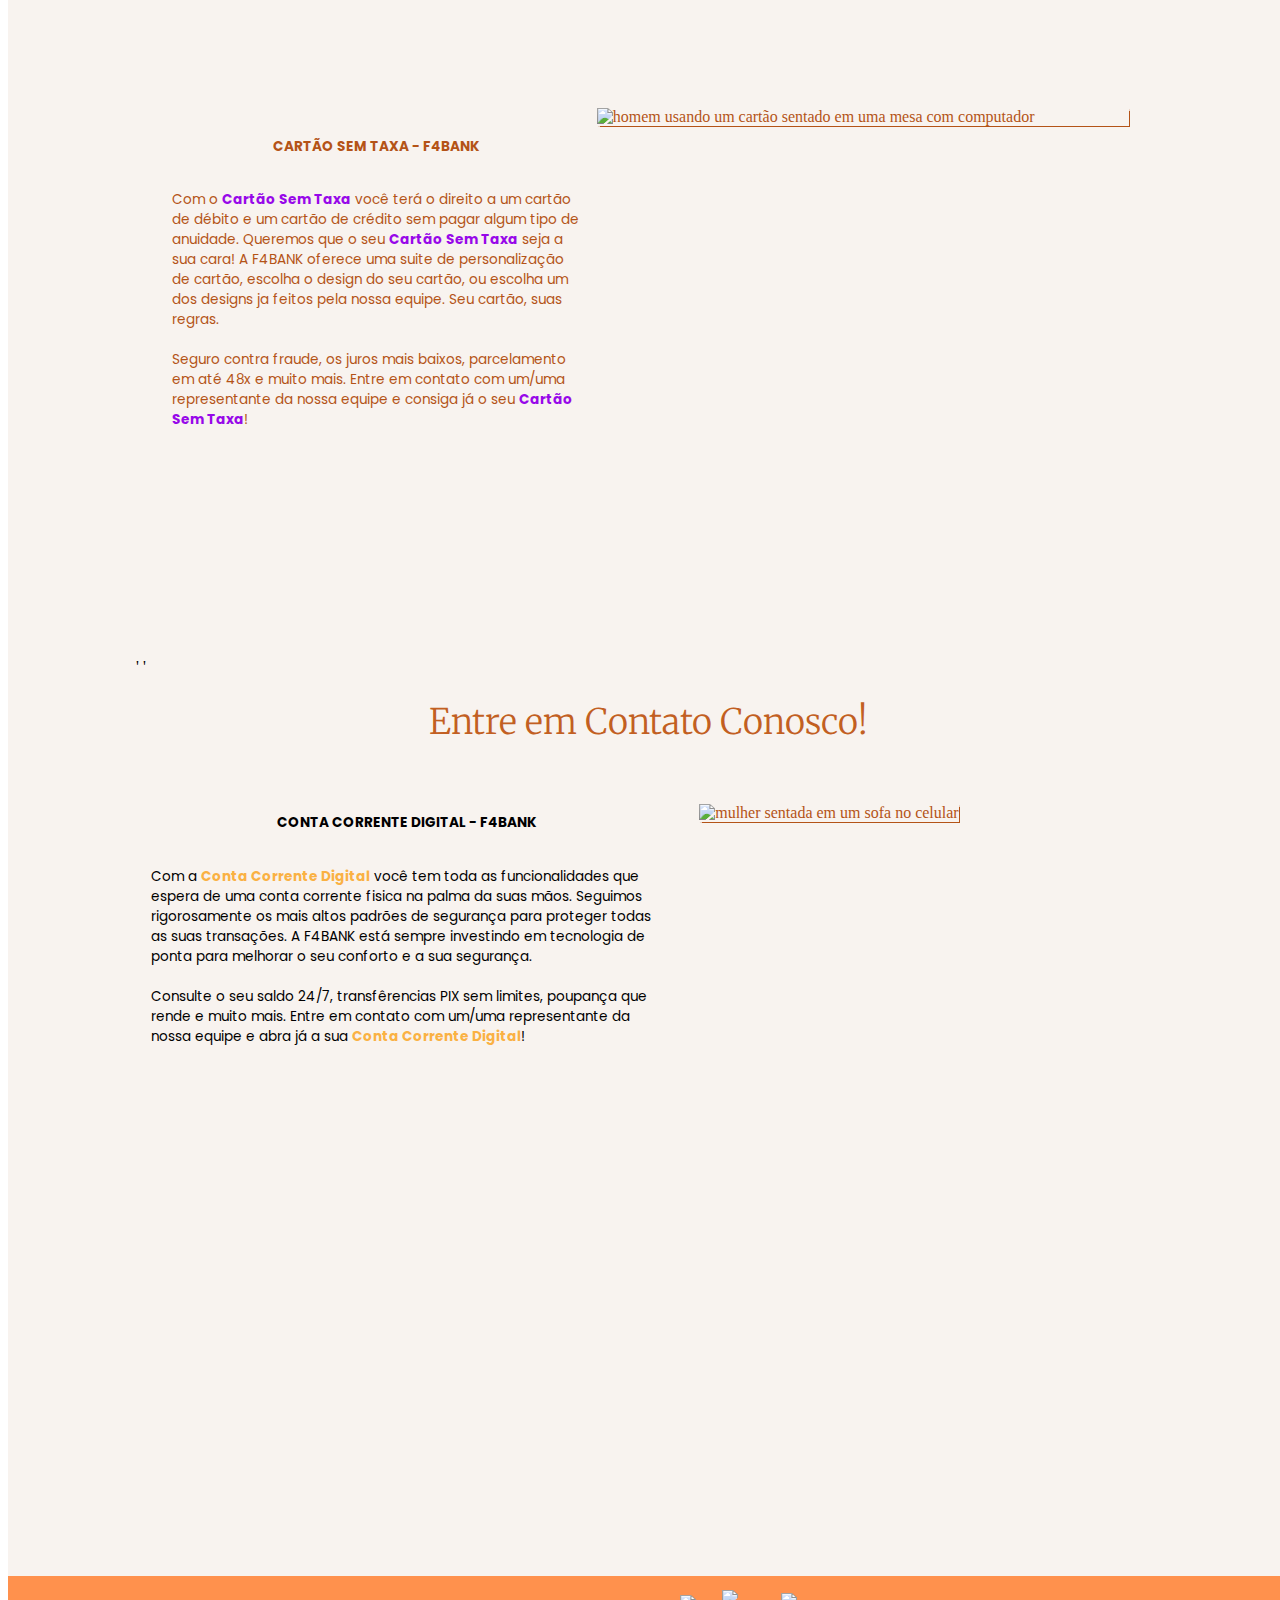
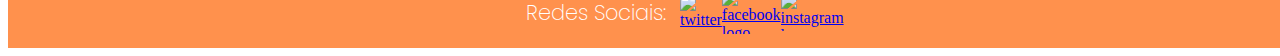
==== commit fe799986: "Finished footer complete desktop" ====
--- a/index.html
+++ b/index.html
@@ -59,6 +59,7 @@
 
         <main>
 
+            <!-- 1 NOSSA MISSÃO -->
             <section id="Tela1">
                 <br>
                 <p id="mensagem-cadastro"> F4 BANK - <em>O banco que mais cresce no Brasil</em></p>
@@ -167,20 +168,59 @@
 
             </section>
 
-
+'           <!-- 3- Entre em Contato -->'
             <section id="Tela3">
-
-
-            </section>
-
-            <!-- ADICIONAR SECTIONS COMO NECESSARIO -->
-
-
-
+                
+                <div class="titulo-produto"  >
+                    <p> Entre em Contato Conosco! </p>
+                </div>
+
+              
+                <br>
+
+                <div class = "mapa-contato"> 
+                     <div class="product-caption">
+                         <p>   
+                             <p class="product-caption-header" class="product-name"> <b> CONTA CORRENTE DIGITAL - F4BANK </b></p>
+                             <br>
+                             <!-- Estamos aqui para revolucionar o mercado financeiro do Brasil, transformando a sua experencia bancaria com tecnologia.
+                             <br>
+                             <br> -->
+                             Com a <b class="product-name">Conta Corrente Digital</b> você tem toda as funcionalidades que espera
+                             de uma conta corrente fisica na palma da suas mãos. Seguimos rigorosamente os mais altos
+                             padrões de segurança para proteger todas as suas transações. A F4BANK está sempre investindo
+                             em tecnologia de ponta para melhorar o seu conforto e  a sua segurança.
+     
+                             <br>
+                             <br>
+                             Consulte o seu saldo 24/7, transfêrencias PIX sem limites, poupança que rende e
+                             muito mais. Entre em contato com um/uma representante da nossa equipe e 
+                             abra já a sua  <b class="product-name">Conta Corrente Digital</b>!
+                         </p>
+                         
+                     </div>
+     
+                     <div class="product-description" >
+                         <div class="container-produto">
+                             <img src="img/conta-corrente-digital.jpg" alt="mulher sentada em um sofa no celular">
+                         </div> 
+                 </div>
+
+            </section>
+
+            
 
         </main>
 
         <footer>
+            <p>Redes Sociais: </p>
+            <div class="footer-logos">
+                <a target="_blank" href="http://www.twitter.com"><img src="img/twitter_logo2.png" alt="twitter logo" id="twitter-logo"></a>
+                <a target="_blank" href="http://www.facebookcom"><img src="img/facebook_logo2.png" alt="facebook logo" id="facebook-logo"></a>
+                <a target="_blank" href="http://www.instagram.com"><img src="img/instagram_logo2.png" alt="instagram logo" id="instagram-logo"></a>
+
+
+            </div>
 
         </footer>
 
--- a/desktop-style.css
+++ b/desktop-style.css
@@ -150,9 +150,9 @@
         font-weight: 500;
         min-width: 52%;
 
-        border:#b45317 0.5vh groove;
-        padding: 3.5%;
-        border-radius: 15%;
+        border:#b45317 0.6vh double;
+        padding: 3%;
+        /* border-radius: 15%; */
     }
 
         
@@ -264,17 +264,13 @@
         font-size: 85%;
         padding: 1.5%;
 
-
     }
 
     .product-caption-header
     {
         display: flex;
        justify-self: center;
-       justify-content: center;
-
-    
-       
+       justify-content: center;  
     }
 
     .product-name
@@ -290,9 +286,20 @@
   
     /* ======================TELA 2====================== */
 
+    /* ======================TELA 3====================== */
+
     #Tela3
     {
-        
+        display: flex;
+        flex-direction: column;
+        
+
+        
+    }
+
+    .mapa-contato
+    {
+        display: flex; 
     }
    
 
@@ -302,10 +309,66 @@
 footer 
 {
     width: 100%; 
-    height: 10vh;
-    background-color: blue;
+    height: 8vh;
+    background-color: #FF914D;
     flex-grow: 0;
-
+    justify-content: center;
+    display: flex;
+    align-items: center;
+    
+
+}
+
+.footer-logos
+{
+    display: flex; 
+    background-color: #FF914D;
+    height: 60%;
+    width: 7%;
+    justify-content: space-between;
+    /* align-content: center; */
+    align-items: center;
+    align-content: center;
+  
+    
+}
+
+.footer-logos img
+{
+    background-color: #FF914D;
+}
+.footer-logos a
+{
+    display: flex;
+    height: 100%;
+    width: 100%;
+    align-items: center;
+}
+
+#twitter-logo
+{
+    max-height: 80%;
+    
+}
+
+#facebook-logo
+{
+    max-height: 100%;
+}
+
+#instagram-logo
+{
+    max-height: 88%;
+}
+
+footer p 
+{
+    display: inline;
+    padding-right: 1%;
+    font-family: 'Poppins', sans-serif;
+    color: white;
+    font-size: 1.3rem;
+    font-weight: 200;
 }
 
     
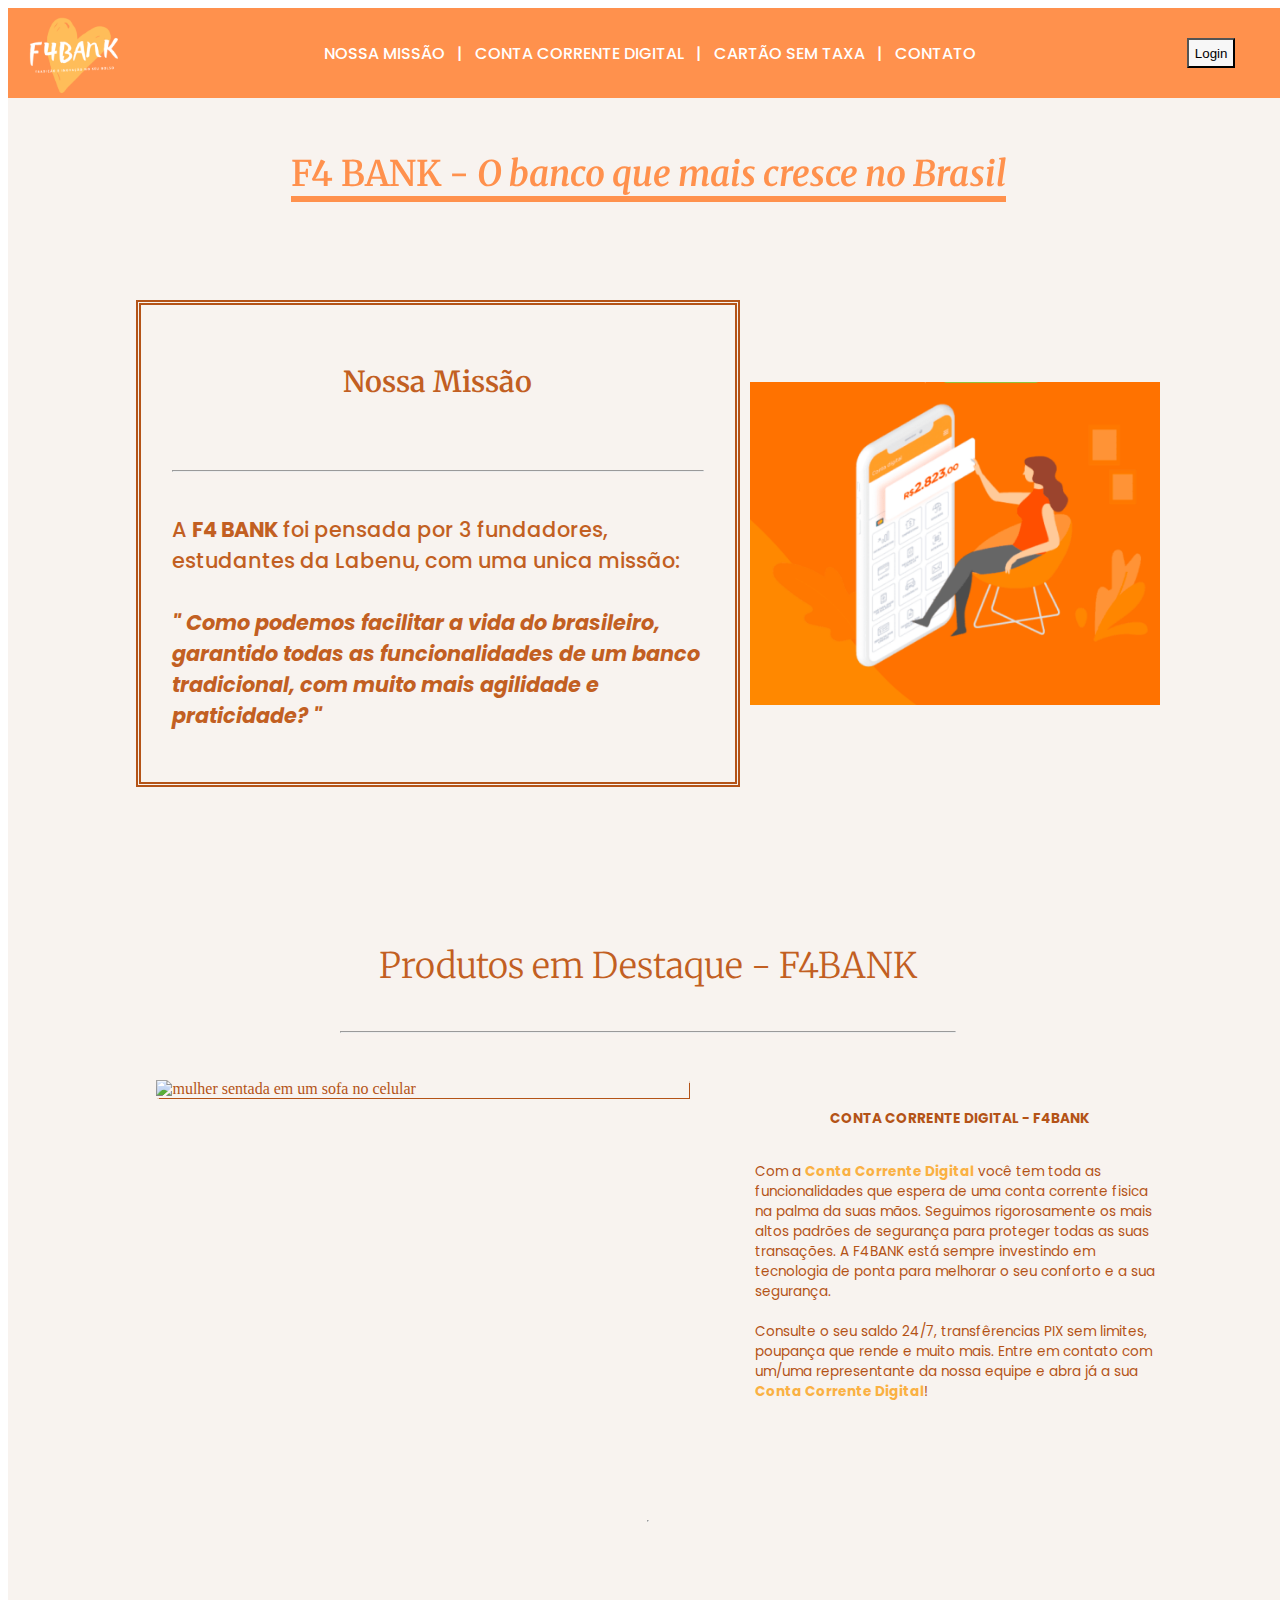
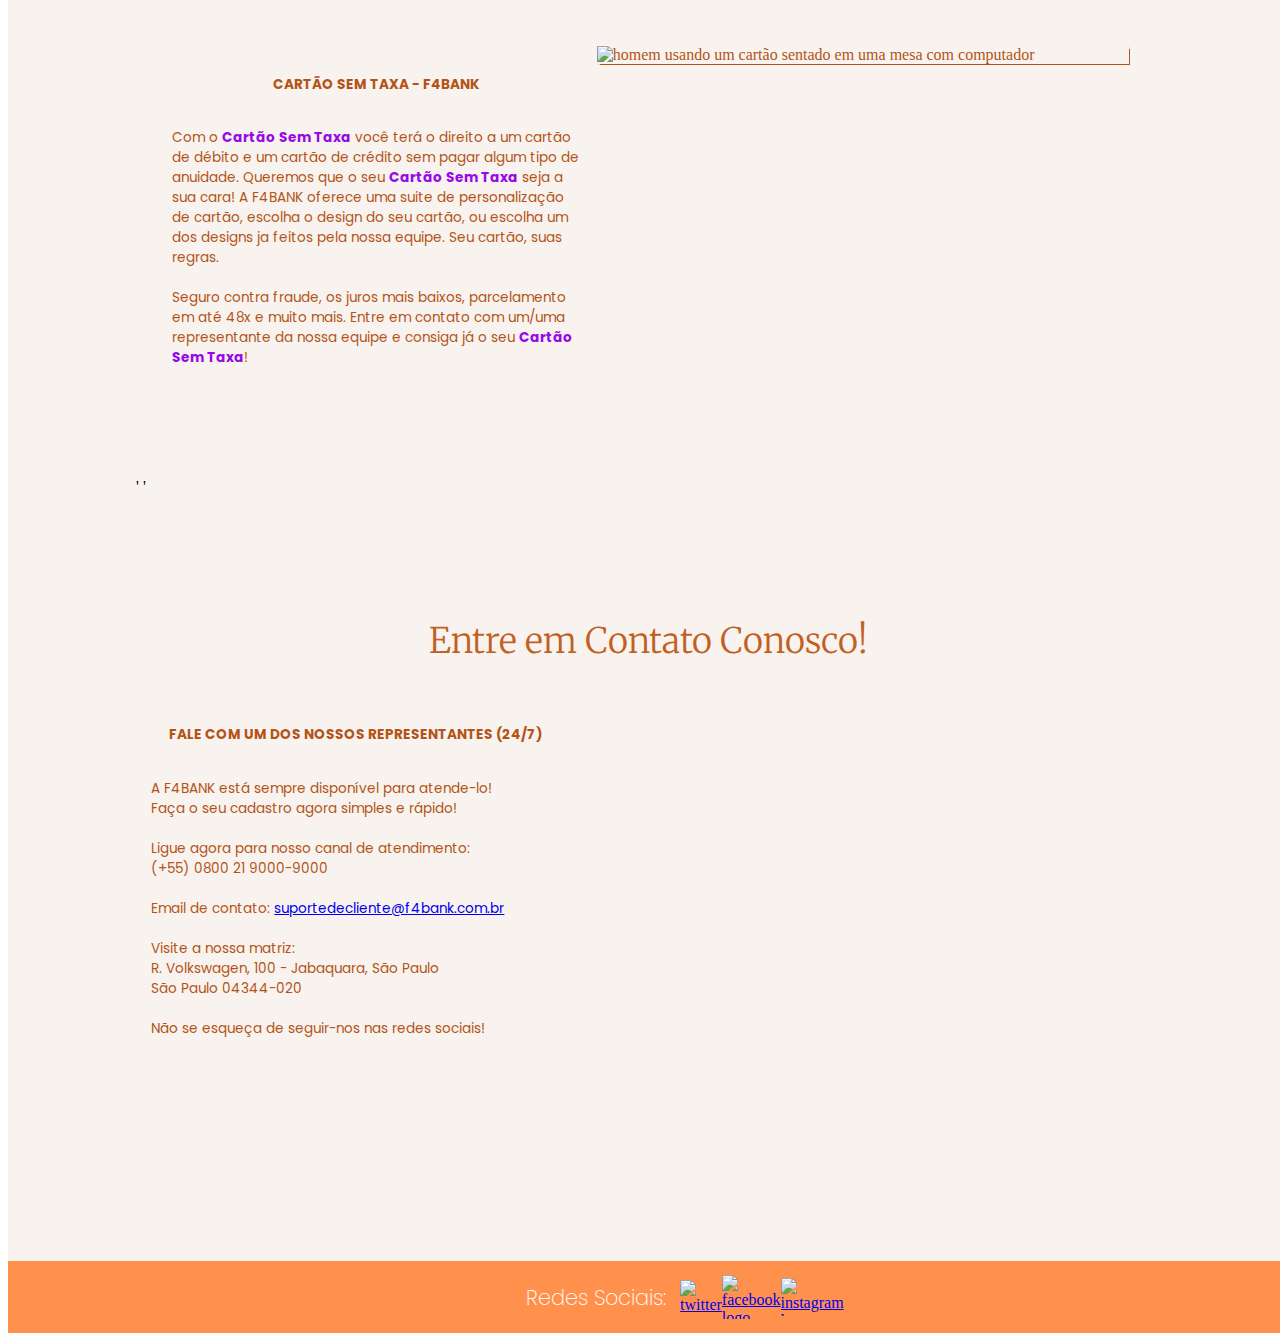
==== commit 22f5e565: "termino de secao entre em contato" ====
--- a/index.html
+++ b/index.html
@@ -133,9 +133,10 @@
                     
                 </div>
                 
+                <hr>
                 <p id="sem-taxa-cartao">&nbsp </p>
                 
-
+                
                 <div class="product-description">
                    
                     <div class="product-caption">
@@ -165,8 +166,9 @@
                     </div>
 
                 </div>
-
-            </section>
+                
+            </section>
+            
 
 '           <!-- 3- Entre em Contato -->'
             <section id="Tela3">
@@ -181,28 +183,36 @@
                 <div class = "mapa-contato"> 
                      <div class="product-caption">
                          <p>   
-                             <p class="product-caption-header" class="product-name"> <b> CONTA CORRENTE DIGITAL - F4BANK </b></p>
-                             <br>
-                             <!-- Estamos aqui para revolucionar o mercado financeiro do Brasil, transformando a sua experencia bancaria com tecnologia.
-                             <br>
-                             <br> -->
-                             Com a <b class="product-name">Conta Corrente Digital</b> você tem toda as funcionalidades que espera
-                             de uma conta corrente fisica na palma da suas mãos. Seguimos rigorosamente os mais altos
-                             padrões de segurança para proteger todas as suas transações. A F4BANK está sempre investindo
-                             em tecnologia de ponta para melhorar o seu conforto e  a sua segurança.
+                             <p class="product-caption-header" class="product-name"> <b> FALE COM UM DOS NOSSOS REPRESENTANTES  (24/7) </b></p>
+                             <br>
+                            
+                             A F4BANK está sempre disponível para atende-lo! <br>
+                             Faça o seu cadastro agora simples e rápido!
+                             <br>
+                             <br> Ligue agora para nosso canal  de atendimento:
+                             <br> (+55) 0800 21 9000-9000
      
                              <br>
                              <br>
-                             Consulte o seu saldo 24/7, transfêrencias PIX sem limites, poupança que rende e
-                             muito mais. Entre em contato com um/uma representante da nossa equipe e 
-                             abra já a sua  <b class="product-name">Conta Corrente Digital</b>!
+                             Email de contato: <a href="mailto:suportedecliente@f4bank.com.br">suportedecliente@f4bank.com.br</a>
+                             <br>
+                             <br>
+                             Visite a nossa matriz: <br> 
+                             R. Volkswagen, 100 - Jabaquara,  São Paulo <br> São Paulo 04344-020
+
+                             <br>
+                             <br>
+                             Não se esqueça de seguir-nos nas redes sociais!
+                             
+
                          </p>
                          
                      </div>
      
                      <div class="product-description" >
                          <div class="container-produto">
-                             <img src="img/conta-corrente-digital.jpg" alt="mulher sentada em um sofa no celular">
+                            <iframe src="https://www.google.com/maps/embed?pb=!1m18!1m12!1m3!1d3655.1395618405445!2d-46.64423288505512!3d-23.63517248464631!2m3!1f0!2f0!3f0!3m2!1i1024!2i768!4f13.1!3m3!1m2!1s0x94ce5af072367a31%3A0x83c8ea001f66bfdc!2sPra%C3%A7a%20Alfredo%20Egydio%20de%20Souza%20Aranha%2C%20100%20-%20Jabaquara%2C%20S%C3%A3o%20Paulo%20-%20SP%2C%2004344-902!5e0!3m2!1sen!2sbr!4v1647824894550!5m2!1sen!2sbr" 
+                             style="border:0;" allowfullscreen="" loading="lazy"></iframe>
                          </div> 
                  </div>
 
--- a/desktop-style.css
+++ b/desktop-style.css
@@ -189,7 +189,7 @@
         
        
         width: 100%;
-        height: 150vh;
+        height: 130vh;
         /* Properties as parent */
         display: flex; 
         flex-direction: column;
@@ -226,7 +226,7 @@
     {
         display: flex;
         flex-direction: row;
-        height: 35%;
+        height: 70%;
         width: 100%;
         padding: 2%;  
 
@@ -291,15 +291,47 @@
     #Tela3
     {
         display: flex;
-        flex-direction: column;
-        
-
+        flex-direction: column;  
+        height: 85vh;
+        justify-content: center;
+        color: #b45317;
         
     }
 
     .mapa-contato
     {
+        height: 60%;
+    }
+
+    #Tela3 .product-description
+    {
+        min-width: 54%;
+        height: 100%;
+    }
+
+    #Tela3 .container-produto
+    {
+        width: 100%;
+        height: 100%;
+        
+    }
+
+    #Tela3 .container-produto iframe
+    {
+        width: 100%;
+        
+
+    }
+
+    .mapa-contato .product-caption
+    {
+        min-width: 40%
+    }
+
+    .mapa-contato
+    {
         display: flex; 
+        width: 100%;
     }
    
 
